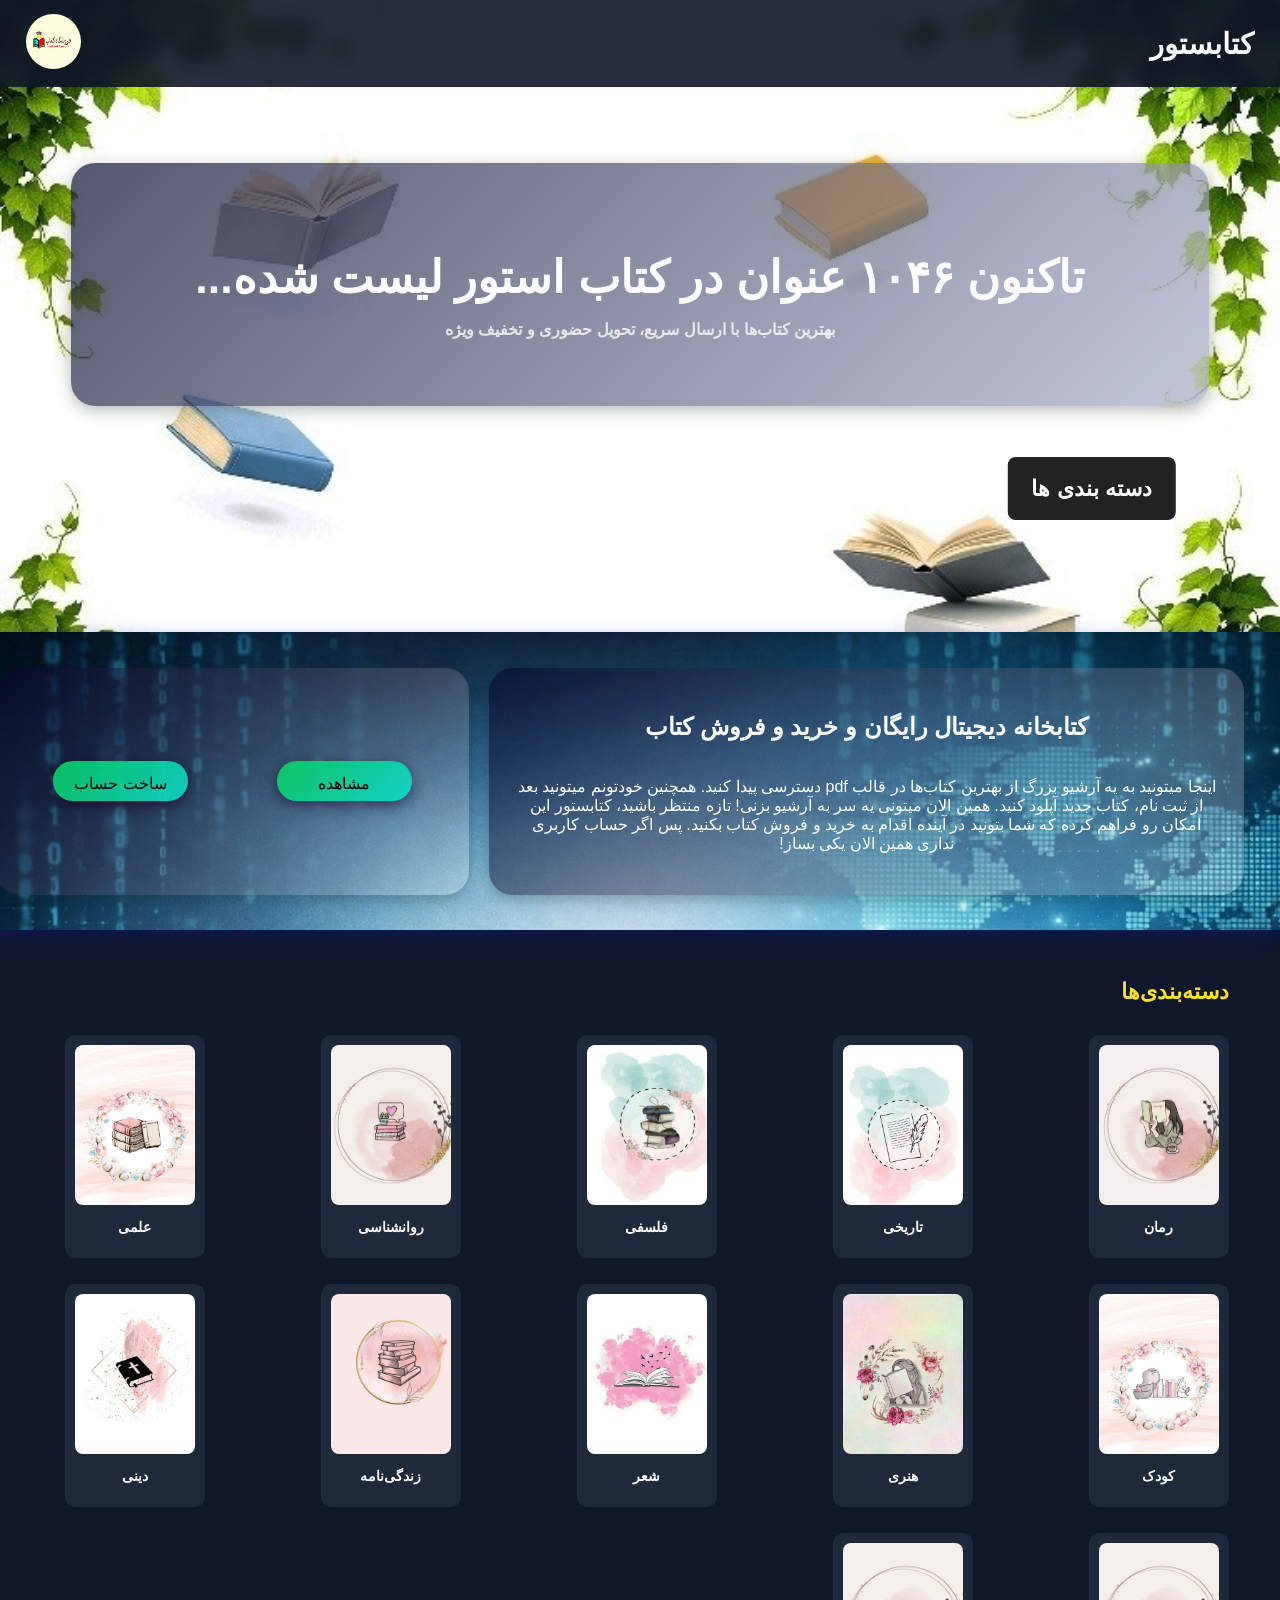
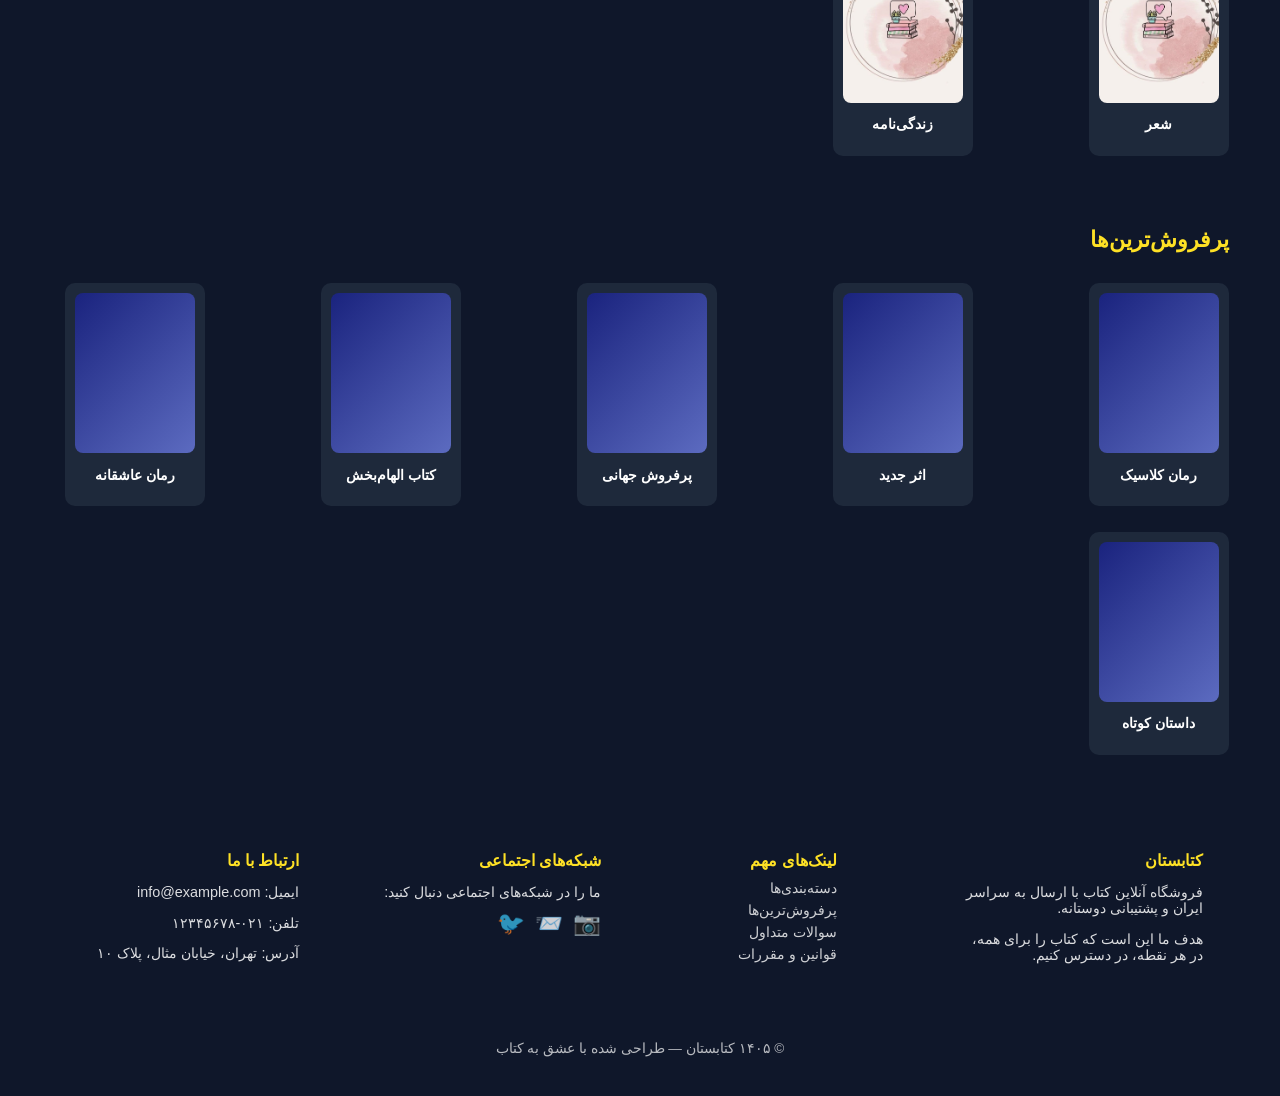
==== index.html @ a39d12f9 "bookshelf cover" ====
<!DOCTYPE html>
<html lang="fa" dir="rtl">
<head>
  <meta charset="UTF-8" />
  <meta name="viewport" content="width=device-width, initial-scale=1" />
  <title>فروشگاه کتاب</title>
  <link rel="shortcut icon" href="./media/favico.png" type="image/x-icon">
  <link rel="stylesheet" href="./content/index.css">
  
</head>
<body>
  <header>
  <div class="header-right">
    <span class="site-title">کتابستور</span>
  </div>

  <div class="header-left">
    <div class="logo-dropdown" id="logoDropdown">
      <img src="./media/iicon2.png" class="logo-img" alt="لوگو">

      <div class="dropdown-menu" id="dropdownMenu">
        <div class="menu-top">
          <a href="#">خانه</a>
          <a href="#">دسته‌بندی‌ها</a>
          <a href="#">پرفروش‌ها</a>
          <a href="#">تماس با ما</a>
          <a href="#">حساب کاربری</a>
        </div>

        <button class="theme-toggle" id="toggle">
          <span id="mode-icon">🌙</span>
          تغییر حالت
        </button>
      </div>
    </div>
  </div>
</header>
    
  <section class="hero">
    <div class="hero-text">
      <h1>تاکنون ۱۰۴۶ عنوان در کتاب استور لیست شده...</h1>
      <b><p>بهترین کتاب‌ها با ارسال سریع، تحویل حضوری و تخفیف ویژه</p></b>
    </div>
    <div class="scrl-butt">
      <button class="scroll-down" id="scrollBtn"><b>دسته بندی ها</b></button>
    </div>
  </section>


  <div class="transection">
    <div class="box">
      <h2>کتابخانه دیجیتال رایگان و خرید و فروش کتاب</h2>
      <p>اینجا میتونید به یه آرشیو بزرگ از بهترین کتاب‌ها در قالب pdf دسترسی پیدا کنید. 
        همچنین خودتونم میتونید بعد از ثبت نام، کتاب جدید آپلود کنید.
        همین الان میتونی یه سر به آرشیو بزنی!
        تازه منتظر باشید، کتابستور این امکان رو فراهم کرده که  شما بتونید در آینده اقدام به خرید و فروش کتاب بکنید.
      پس اگر حساب کاربری نداری همین الان یکی بساز!
      </p>
      </div>
      <div class="butt">
        <button>مشاهده</button>
        <button>ساخت حساب</button>
      </div>
  </div>

  <!-- دسته‌بندی‌ها -->
  <br id="targetSection">
  <h2 class="section-title">دسته‌بندی‌ها</h2>
  <div class="swiper">
    <div class="swiper-wrapper">
      <div class="swiper-slide"><div class="book-cover" id="j1"></div><p class="book-title">رمان</p></div>
      <div class="swiper-slide"><div class="book-cover" id="j2"></div><p class="book-title">تاریخی</p></div>
      <div class="swiper-slide"><div class="book-cover" id="j3"></div><p class="book-title">فلسفی</p></div>
      <div class="swiper-slide"><div class="book-cover" id="j4"></div><p class="book-title">روانشناسی</p></div>
      <div class="swiper-slide"><div class="book-cover" id="j5"></div><p class="book-title">علمی</p></div>
      <div class="swiper-slide"><div class="book-cover" id="j6"></div><p class="book-title">کودک</p></div>
      <div class="swiper-slide"><div class="book-cover" id="j7"></div><p class="book-title">هنری</p></div>
      <div class="swiper-slide"><div class="book-cover" id="j8"></div><p class="book-title">شعر</p></div>
      <div class="swiper-slide"><div class="book-cover" id="j9"></div><p class="book-title">زندگی‌نامه</p></div>
      <div class="swiper-slide"><div class="book-cover" id="j10"></div><p class="book-title">دینی</p></div>
      <div class="swiper-slide"><div class="book-cover" id="j11"></div><p class="book-title">شعر</p></div>
      <div class="swiper-slide"><div class="book-cover" id="j12"></div><p class="book-title">زندگی‌نامه</p></div>
    </div>
  </div>

  <!-- پرفروش‌ترین‌ها -->
  <h2 class="section-title">پرفروش‌ترین‌ها</h2>
  <div class="swiper">
    <div class="swiper-wrapper">
      <div class="swiper-slide"><div class="book-cover"></div><p class="book-title">رمان کلاسیک</p></div>
      <div class="swiper-slide"><div class="book-cover"></div><p class="book-title">اثر جدید</p></div>
      <div class="swiper-slide"><div class="book-cover"></div><p class="book-title">پرفروش جهانی</p></div>
      <div class="swiper-slide"><div class="book-cover"></div><p class="book-title">کتاب الهام‌بخش</p></div>
      <div class="swiper-slide"><div class="book-cover"></div><p class="book-title">رمان عاشقانه</p></div>
      <div class="swiper-slide"><div class="book-cover"></div><p class="book-title">داستان کوتاه</p></div>
    </div>
  </div>

  <!-- Footer -->
  <footer>
    <div class="footer-section">
      <h3>کتابستان</h3>
      <p>فروشگاه آنلاین کتاب با ارسال به سراسر ایران و پشتیبانی دوستانه.</p>
      <p>هدف ما این است که کتاب را برای همه، در هر نقطه، در دسترس کنیم.</p>
    </div>

    <div class="footer-section">
      <h3>لینک‌های مهم</h3>
      <a href="#categories">دسته‌بندی‌ها</a>
      <a href="#best">پرفروش‌ترین‌ها</a>
      <a href="#">سوالات متداول</a>
      <a href="#">قوانین و مقررات</a>
    </div>

    <div class="footer-section">
      <h3>شبکه‌های اجتماعی</h3>
      <p>ما را در شبکه‌های اجتماعی دنبال کنید:</p>
      <div class="social-icons">
        <a href="#" title="اینستاگرام">📷</a>
        <a href="#" title="تلگرام">📨</a>
        <a href="#" title="توییتر">🐦</a>
      </div>
    </div>

    <div class="footer-section">
      <h3>ارتباط با ما</h3>
      <p>ایمیل: info@example.com</p>
      <p>تلفن: ۰۲۱-۱۲۳۴۵۶۷۸</p>
      <p>آدرس: تهران، خیابان مثال، پلاک ۱۰</p>
    </div>

    <div class="footer-bottom">
      © ۱۴۰۵ کتابستان — طراحی شده با عشق به کتاب
    </div>
  </footer>

  <script>
    // Dark mode toggle
    const toggle = document.getElementById("toggle");
    const icon = document.getElementById("mode-icon");
    toggle.addEventListener("click", () => {
      document.body.classList.toggle("light");
      if (document.body.classList.contains("light")) {
        icon.textContent = "☀️";
      } else {
        icon.textContent = "🌙";
      }
    });

    const logoDropdown = document.getElementById("logoDropdown");
    const dropdownMenu = document.getElementById("dropdownMenu");
    
    logoDropdown.addEventListener("click" || "hover", (e) => {
      e.stopPropagation();
      const isOpen = dropdownMenu.style.display === "flex";
      dropdownMenu.style.display = isOpen ? "none" : "flex";
    });
    
    document.addEventListener("click", () => {
      dropdownMenu.style.display = "none";
    });

    document.getElementById("scrollBtn").addEventListener("click", () => {
      document.getElementById("targetSection").scrollIntoView({
        behavior: "smooth"
      });
    });
  </script>
</body>
</html>
---- content/index.css ----
/*  * { margin: 0; padding: 0; box-sizing: border-box; }  */

   :root {
      --bg: #0f172a;
      --text: rgb(255, 255, 255);
      --accent: #fee125;
      --card: #1e293b;
    }
    html, body {
      width: 100%;
      overflow-x: hidden;
    }
    
    body {
      font-family: sans-serif;
      background: var(--bg);
      color: var(--text);
      margin: 0;
      transition: background 0.3s, color 0.3s;
    }

  /* Header */
    header {
  position: fixed;
  top: 0; right: 0; left: 0;
  display: grid;
  grid-template-columns: 1fr 1fr;
  padding: 14px 2vw;
  background: rgba(15, 23, 42, 0.9);
  backdrop-filter: blur(8px);
  z-index: 1000;
}

/* کتابستان سمت راست */
.header-right {
  justify-self: start;
  display: flex;
  align-items: center;
}

.site-title {
  font-size: 1.8rem;
  font-weight: 900;
  color: var(--text);
}

/* لوگو سمت چپ */
.header-left {
  justify-self: end;
  display: flex;
  align-items: center;
}

/* لوگو */
.logo-img {
  width: 55px;
  height: 55px;
  border-radius: 50%;
  cursor: pointer;
  transition: transform .2s;
}

.logo-img:hover {
  transform: scale(1.05);
}

/* منوی کشویی */
.logo-dropdown {
  position: relative;
}

.dropdown-menu {
  position: absolute;
  left: 0;
  top: 70px;
  width: 200px;
  background: var(--card);
  border-radius: 10px;
  padding: 12px;
  display: none;
  flex-direction: column;
  gap: 10px;
  box-shadow: 0 4px 16px rgba(0,0,0,0.3);
}

.logo-dropdown:hover .dropdown-menu {
  display: flex;
}


/* لینک‌های داخل منو */
.menu-top a {
  color: var(--text);
  text-decoration: none;
  font-size: 0.9rem;
  padding: 6px 0;
  display: block;
  border-bottom: 1px solid rgba(255,255,255,0.1);
}

.menu-top a:hover {
  color: var(--accent);
}

/* دکمه دارک مود داخل منو */
.dark-toggle {
  margin-top: 10px;
  background: var(--accent);
  color: #000;
  border: none;
  border-radius: 999px;
  padding: 6px 14px;
  cursor: pointer;
  font-size: 0.85rem;
  display: flex;
  align-items: center;
  gap: 6px;
}

/* دارک مود */
body.light {
  --bg: #f5f5f5;
  --text: #222;
  --card: #fff;
}

body.light header {
  background: rgba(255,255,255,0.9);
}

    /* Hero */
    .hero {
      height: 40vw;
      text-align:right;
      align-content: center;
      padding: 60px 20px;
      /* background: linear-gradient(to bottom, #1e293b, #0f172a); */
      background-image: url("../media/landlight3.jpg");
      background-size: cover;
      box-shadow: 0 4px 16px rgba(8, 24, 203, 0.3);
    }

    .hero-text {
      background: linear-gradient(135deg, #05082cac, #acb1ceb5);
      margin: 4vw;
      border-radius: 24px;
      padding: 4vw;
      box-shadow: 0 4px 16px rgba(18, 29, 28, 0.3);
      justify-self: center;
    }

    .hero h1 {
      font-size: clamp(1.8rem, 5vw, 2.8rem);
      margin-bottom: 10px;
      text-align: center;
    }

    .hero p {
      opacity: 0.8;
      font-size: 1rem;
      text-align: center;
    }

    .scrl-butt {
      display: flex;
      flex-direction: row;
      justify-self: center;
      margin-left: 8vw;
    }
    
    .scroll-down {
      transform: translateX(-50%);
      padding: 18px 24px;
      background: #222;
      color: #fff;
      border: none;
      border-radius: 8px;
      cursor: pointer;
      font-size: 1.4rem;
      transition: 0.3s;
    }
    
    .scroll-down:hover {
      background: #444;
    }

    .transection {
      display: flex;
      flex-direction: row;
      width: 100%;
      justify-items: center;
      background-image: url("../media/icon.jpg");
      background-size: cover;
      background-repeat: no-repeat;
      padding: 2vw;
      box-shadow: 0 4px 16px rgba(8, 24, 203, 0.3);
    }


    .box {
      display: flex;
      flex-direction: column;
      width: 55%;
      margin: 10px;
      background: linear-gradient(135deg, #05082ca5, #ffffff42);
      box-shadow: 0 4px 16px rgba(18, 29, 28, 0.3);
      border-radius: 24px;
      padding: 2vw;
      text-align: center;
    }

    .butt {
      display: grid;
      grid-template-columns: 1fr 1fr;
      justify-items: center;
      width: 35%;
      margin: 10px;
      background: linear-gradient(135deg, #05082ca5, #ffffff42);
      box-shadow: 0 4px 16px rgba(18, 29, 28, 0.3);
      border-radius: 24px;
      padding: 1vw;
    }

    .butt button {
      align-self: center;
      background: linear-gradient(135deg, #0acf5fe7, #0addcfdf);
      padding: 1vw;
      width: 60%;
      height: 20%;
      border-radius: 28px;
      border: none;
      box-shadow: 0 4px 16px rgba(11, 1, 36, 0.593);
      text-align: center;
      font-size: medium;
    }

    /* Section titles */
    .section-title {
      font-size: 1.4rem;
      margin: 30px 4vw 10px;
      color: var(--accent);
    }

    /* Swiper sliders */
    .swiper {
      width: 100%;
      padding: 20px 4vw 40px;
    }

    .swiper-wrapper {
      display: grid;
      grid-template-columns: repeat(auto-fill, minmax(240px, 1fr));
      grid-template-rows: 1fr auto;
      row-gap: 2vw;
    }

    .swiper-slide {
      width: 120px !important;
      background: var(--card);
      border-radius: 10px;
      text-align: center;
      padding: 10px;
      transition: transform 0.2s;
    }

    .swiper-slide:hover {
      transform: translateY(-3px);
    }

    .book-cover {
      width: 100%;
      aspect-ratio: 3/4;
      background: linear-gradient(135deg, #1a237e, #5c6bc0);
      border-radius: 8px;
      margin-bottom: 6px;
    }

    #j1{
      background-image: url("../media/bookshelf/7.jpg");
      background-size: cover;
    }
    #j2{
      background-image: url("../media/bookshelf/18.jpg");
      background-size: cover;
    }
    #j3{
      background-image: url("../media/bookshelf/199.jpg");
      background-size: cover;
    }
    #j4{
      background-image: url("../media//bookshelf/1.jpg");
      background-size: cover;
    }
    #j5{
      background-image: url("../media/bookshelf/9.jpg");
      background-size: cover;
    }
    #j6{
      background-image: url("../media/bookshelf/15.jpg");
      background-size: cover;
    }
    #j7{
      background-image: url("../media/bookshelf/10.jpg");
      background-size: cover;
    }
    #j8{
      background-image: url("../media/bookshelf/5.jpg");
      background-size: cover;
    }
    #j9{
      background-image: url("../media/bookshelf/14.jpg");
      background-size: cover;
    }
    #j10{
      background-image: url("../media/bookshelf/6.jpg");
      background-size: cover;
    }
    #j11{
      background-image: url("../media/bookshelf/1.jpg");
      background-size: cover;
    }
    #j12{
      background-image: url("../media/bookshelf/1.jpg");
      background-size: cover;
    }

    .book-title {
      font-size: 0.85rem;
      font-weight: 600;
    }

    /* Footer (Grid) */
    footer {
      background: #0f172a;
      color: var(--text);
      padding: 40px 6vw;
      display: grid;
      grid-template-columns: repeat(auto-fit, minmax(220px, 1fr));
      justify-items: center;
      gap: clamp(32px, 4vw, 102px);
    }

    .footer-section h3 {
      color: var(--accent);
      margin-bottom: 10px;
      font-size: 1rem;
    }

    .footer-section p {
      font-size: 0.9rem;
      opacity: 0.85;
      margin-bottom: 6px;
    }

    .footer-section a {
      display: block;
      color: var(--text);
      text-decoration: none;
      font-size: 0.9rem;
      margin-bottom: 6px;
      opacity: 0.8;
    }

    .footer-section a:hover {
      opacity: 1;
      color: var(--accent);
    }

    .social-icons {
      display: flex;
      gap: 10px;
      margin-top: 10px;
    }

    .social-icons a {
      font-size: 1.4rem;
      color: var(--accent);
      text-decoration: none;
    }

    .footer-bottom {
      grid-column: 1 / -1;
      text-align: center;
      margin-top: 20px;
      font-size: 0.85rem;
      opacity: 0.7;
    }

    /* Light Mode */
    body.light {
      --bg: #f5f5f5;
      --text: #222;
      --card: #fff;
    }

    body.light header {
      background: #fff;
    }

    body.light footer {
      background: #fff;
      color: #222;
    }
    body.light .footer-section a {
      color: #222;
    }

    @media (prefers-color-scheme: light){
      .hero{
        background-image: url(../media/landlight.jpg);
      }
    }

    @media (max-width: 768px) {
      header {
        grid-template-columns: 1fr 1fr;
        padding: 10px 4vw;
      }

      .dropdown-menu{
        position: fixed;
        
      }
      
      .site-title {
        font-size: 1.2rem;
      }
      
      .logo-img {
        width: 45px;
        height: 45px;
      }
      
      .dropdown-menu {
        width: 180px;
        right: 0;
        justify-self: left;
      }
      
      .hero {
        padding: 60px 24px;
        height: 70vw;
      }

      .scrl-butt {
        margin-left: 30%;
      }


      .section-title{
        text-align: center;
      }

      .transection {
        display: grid;
        grid-template-rows: 6fr 2fr;
        justify-items: right;
        height: 120vw;
      }

      .box {
        width: 55%;
      }

      .box h2{
        font-size: 1.4rem;
      }

      .box p{
        font-size: 0.8rem;
      }

      .butt {
        width: 55%;
      }
      .butt button {
        width: 80%;
        height: 40%;
      }

      .swiper{
        padding: 0;
        width: 96%;
        justify-self: center;
      }
      


      .swiper-wrapper {
        grid-template-columns: 1fr 1fr;
        justify-self: center;
        gap: clamp(40px, 4vw, 120px)
      }

      .swiper-slide {
        width: 140px !important;
      }
    }
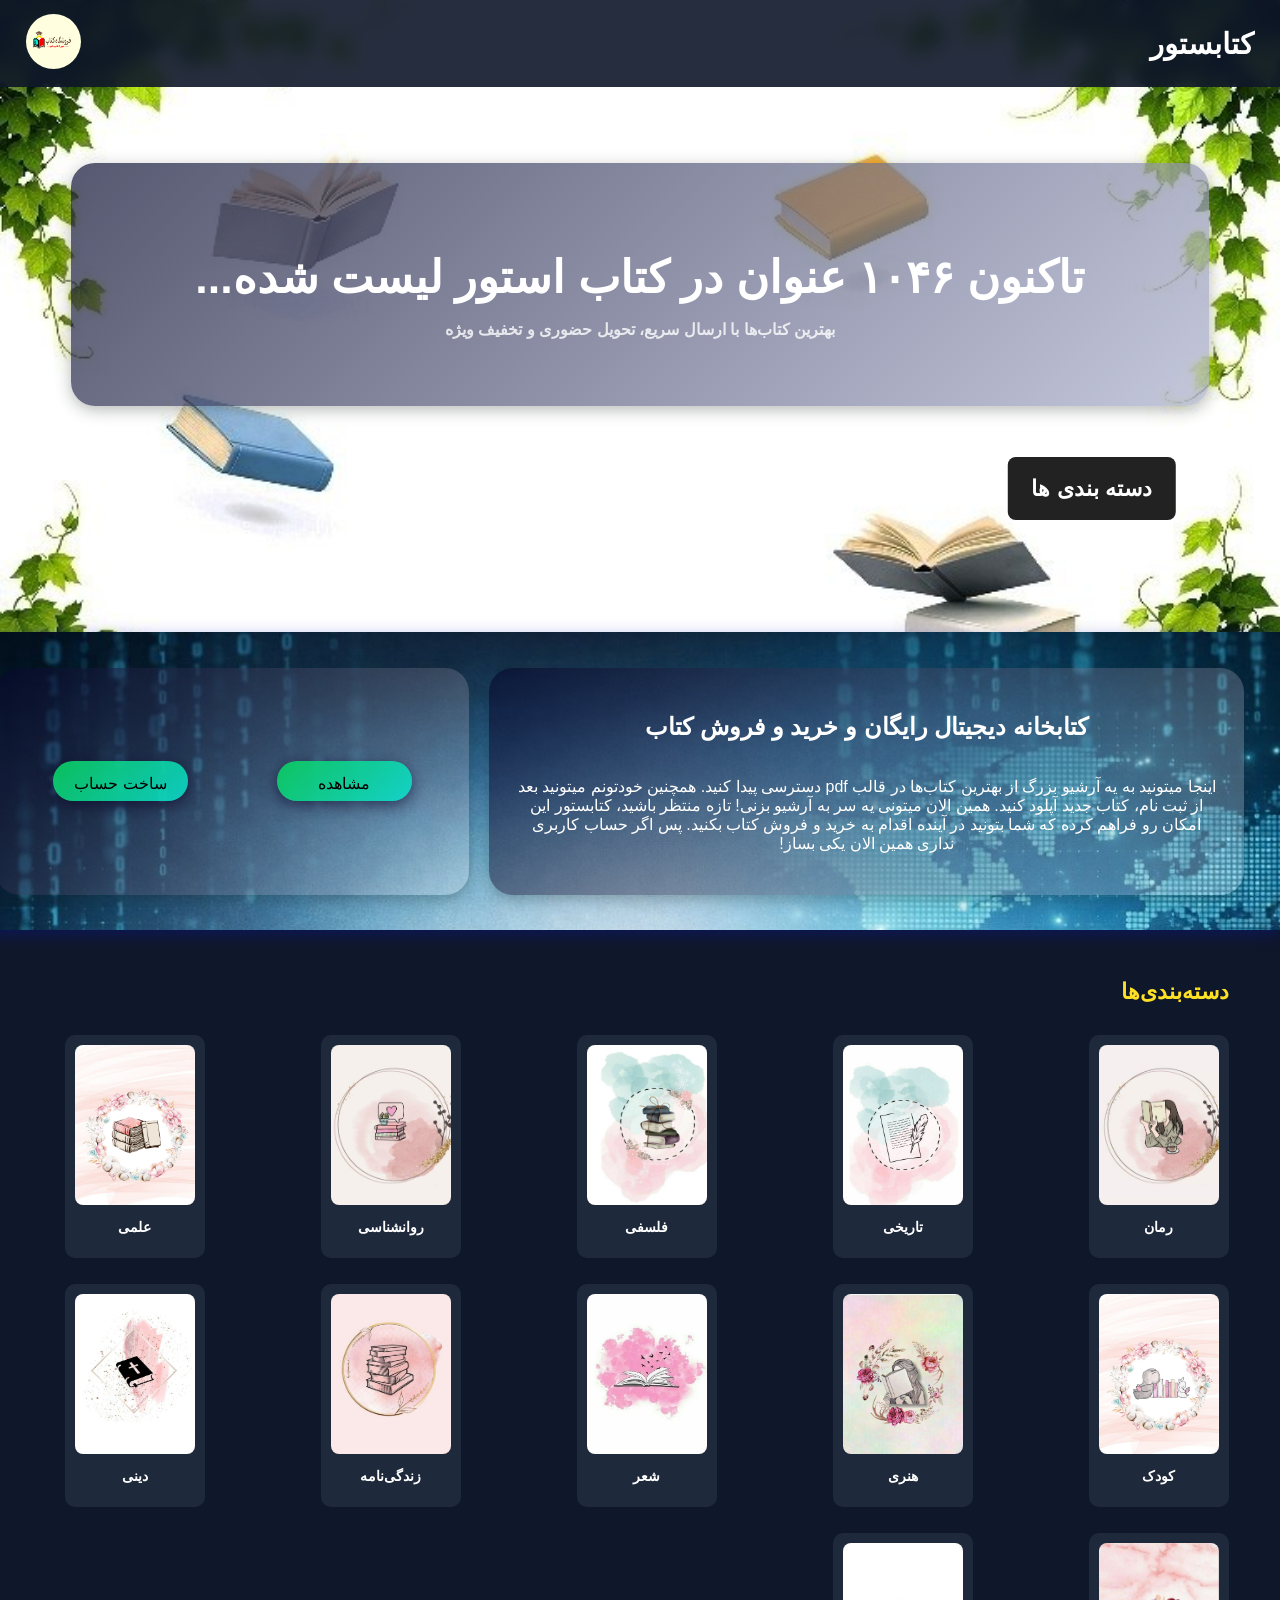
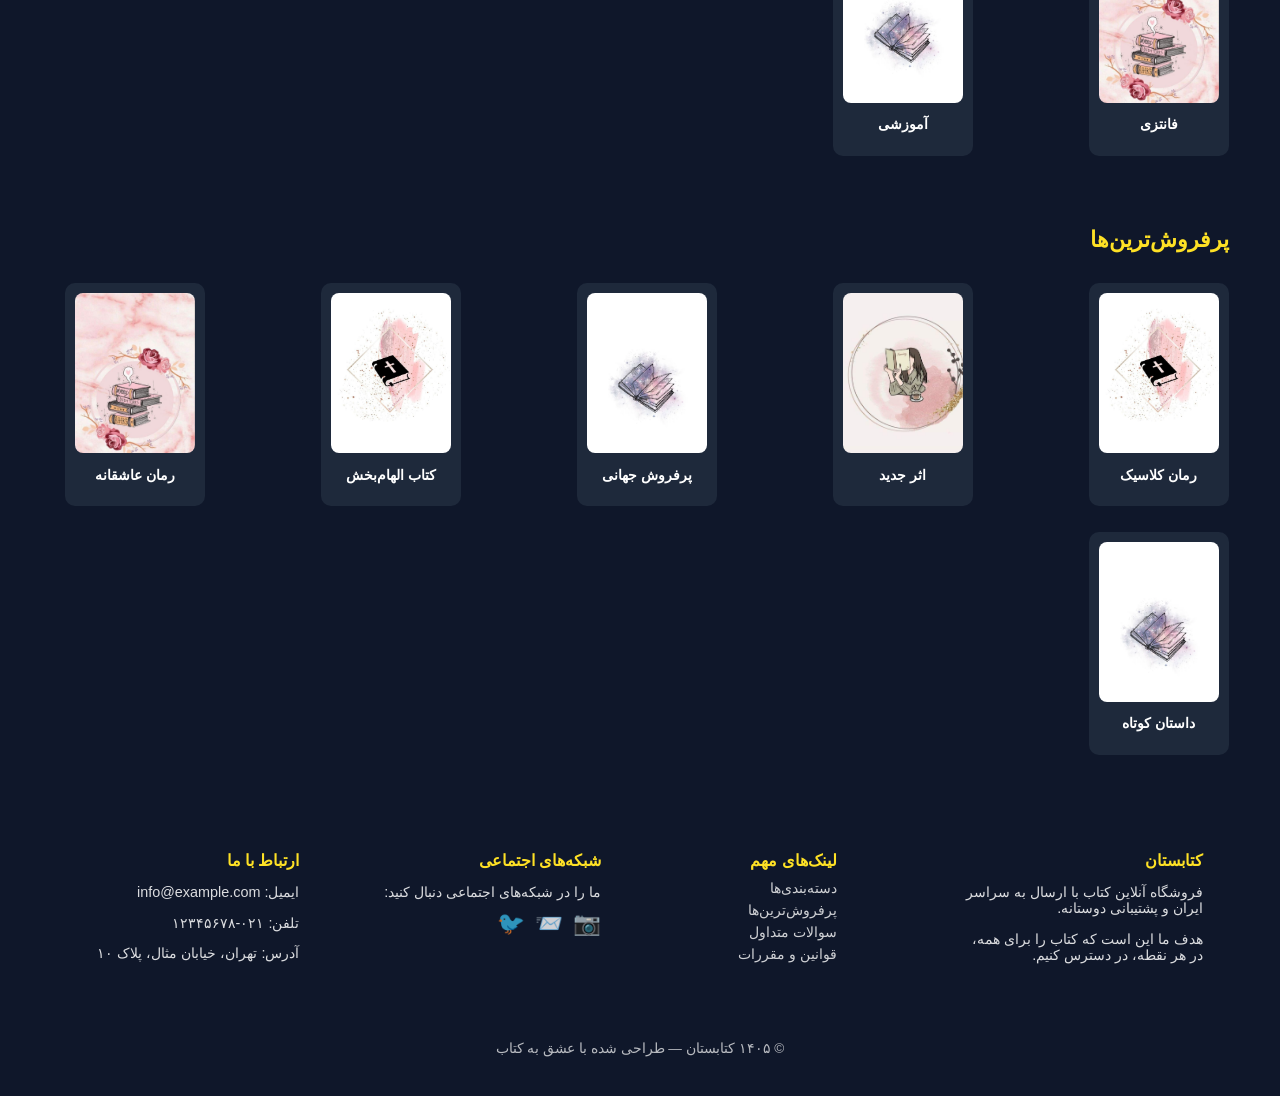
==== commit d4f85aa2: "update1" ====
--- a/index.html
+++ b/index.html
@@ -78,8 +78,8 @@
       <div class="swiper-slide"><div class="book-cover" id="j8"></div><p class="book-title">شعر</p></div>
       <div class="swiper-slide"><div class="book-cover" id="j9"></div><p class="book-title">زندگی‌نامه</p></div>
       <div class="swiper-slide"><div class="book-cover" id="j10"></div><p class="book-title">دینی</p></div>
-      <div class="swiper-slide"><div class="book-cover" id="j11"></div><p class="book-title">شعر</p></div>
-      <div class="swiper-slide"><div class="book-cover" id="j12"></div><p class="book-title">زندگی‌نامه</p></div>
+      <div class="swiper-slide"><div class="book-cover" id="j11"></div><p class="book-title">فانتزی</p></div>
+      <div class="swiper-slide"><div class="book-cover" id="j12"></div><p class="book-title">آموزشی</p></div>
     </div>
   </div>
 
@@ -87,12 +87,12 @@
   <h2 class="section-title">پرفروش‌ترین‌ها</h2>
   <div class="swiper">
     <div class="swiper-wrapper">
-      <div class="swiper-slide"><div class="book-cover"></div><p class="book-title">رمان کلاسیک</p></div>
-      <div class="swiper-slide"><div class="book-cover"></div><p class="book-title">اثر جدید</p></div>
-      <div class="swiper-slide"><div class="book-cover"></div><p class="book-title">پرفروش جهانی</p></div>
-      <div class="swiper-slide"><div class="book-cover"></div><p class="book-title">کتاب الهام‌بخش</p></div>
-      <div class="swiper-slide"><div class="book-cover"></div><p class="book-title">رمان عاشقانه</p></div>
-      <div class="swiper-slide"><div class="book-cover"></div><p class="book-title">داستان کوتاه</p></div>
+      <div class="swiper-slide"><div class="book-cover" id="j13"></div><p class="book-title">رمان کلاسیک</p></div>
+      <div class="swiper-slide"><div class="book-cover" id="j1"></div><p class="book-title">اثر جدید</p></div>
+      <div class="swiper-slide"><div class="book-cover" id="j15"></div><p class="book-title">پرفروش جهانی</p></div>
+      <div class="swiper-slide"><div class="book-cover" id="j16"></div><p class="book-title">کتاب الهام‌بخش</p></div>
+      <div class="swiper-slide"><div class="book-cover" id="j17"></div><p class="book-title">رمان عاشقانه</p></div>
+      <div class="swiper-slide"><div class="book-cover" id="j18"></div><p class="book-title">داستان کوتاه</p></div>
     </div>
   </div>
 
--- a/content/index.css
+++ b/content/index.css
@@ -316,13 +316,38 @@
       background-size: cover;
     }
     #j11{
-      background-image: url("../media/bookshelf/1.jpg");
+      background-image: url("../media/bookshelf/20.jpg");
       background-size: cover;
     }
     #j12{
-      background-image: url("../media/bookshelf/1.jpg");
-      background-size: cover;
-    }
+      background-image: url("../media/bookshelf/16.webp");
+      background-size: cover;
+    }
+    #j13{
+      background-image: url("../media/bookshelf/6.jpg");
+      background-size: cover;
+    }
+    #j14{
+      background-image: url("../media/bookshelf/20.jpg");
+      background-size: cover;
+    }
+    #j15{
+      background-image: url("../media/bookshelf/16.webp");
+      background-size: cover;
+    }
+    #j16{
+      background-image: url("../media/bookshelf/6.jpg");
+      background-size: cover;
+    }
+    #j17{
+      background-image: url("../media/bookshelf/20.jpg");
+      background-size: cover;
+    }
+    #j18{
+      background-image: url("../media/bookshelf/16.webp");
+      background-size: cover;
+    }
+
 
     .book-title {
       font-size: 0.85rem;
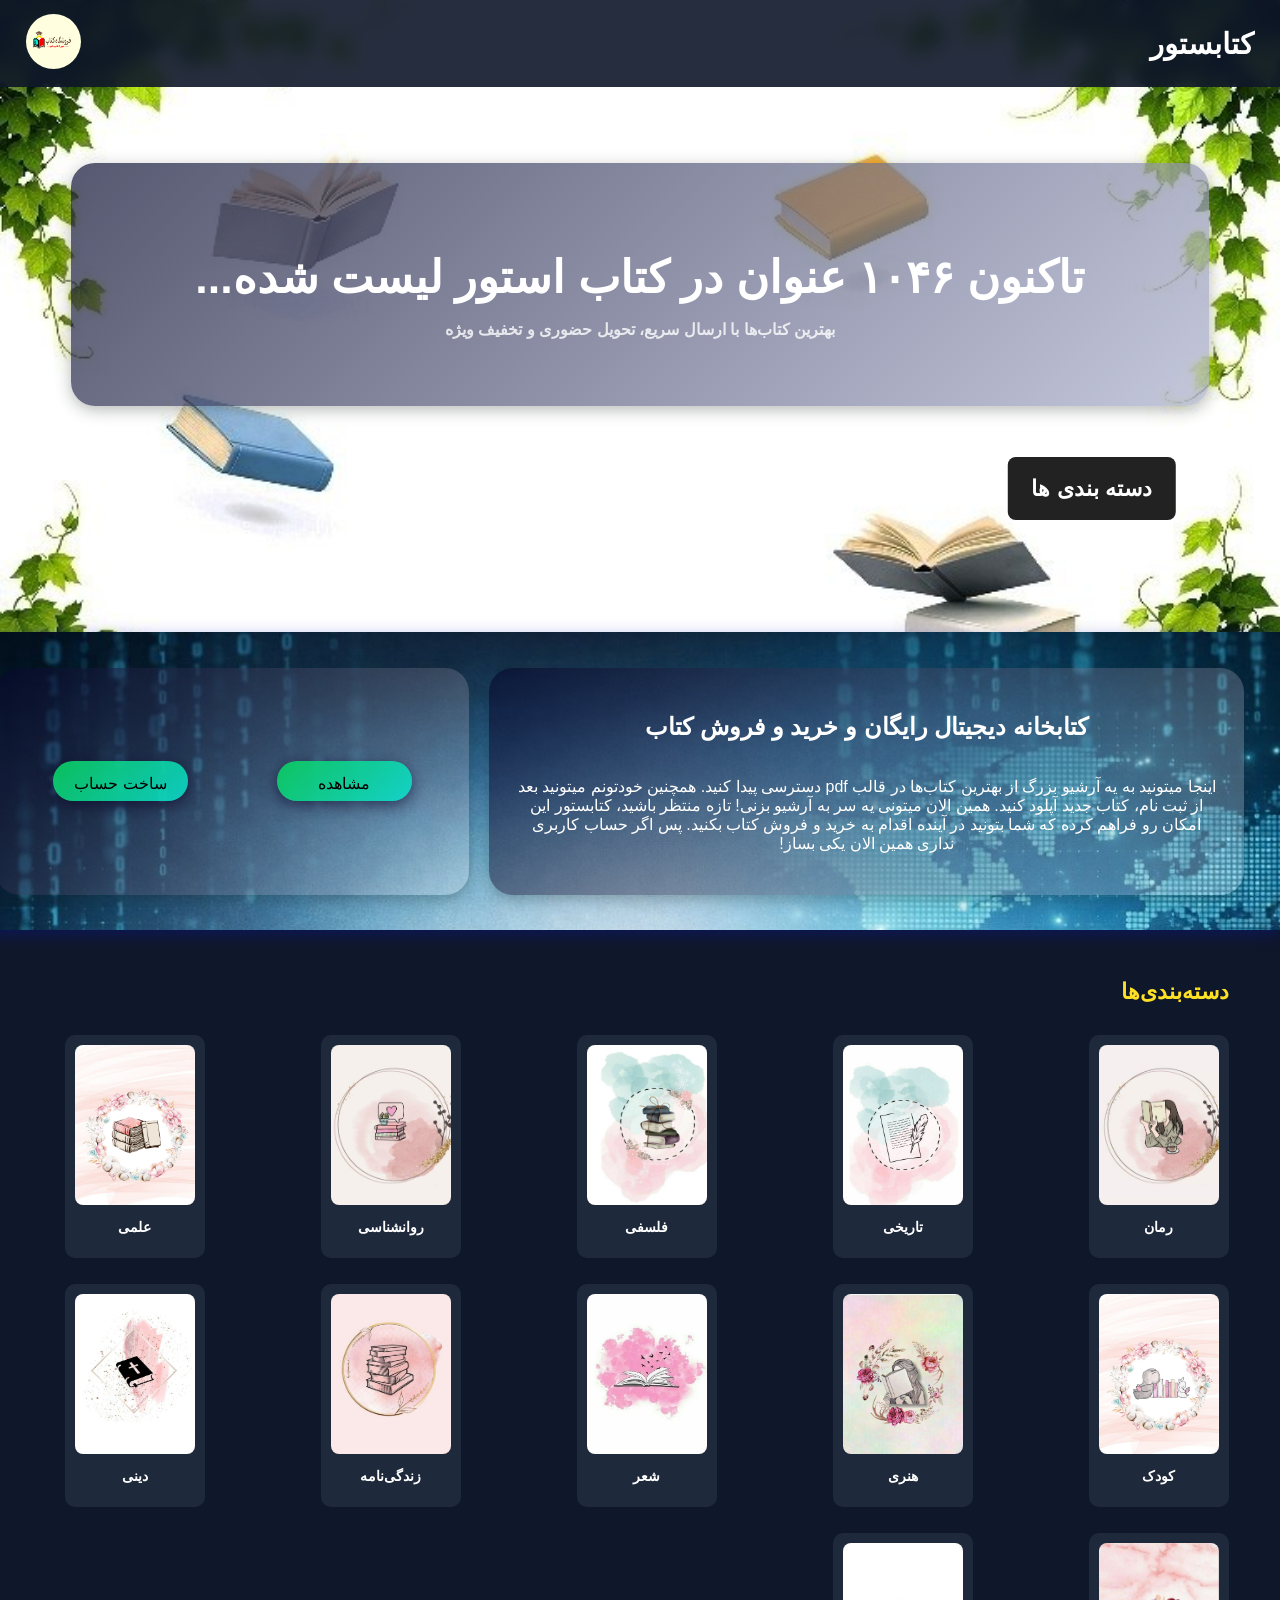
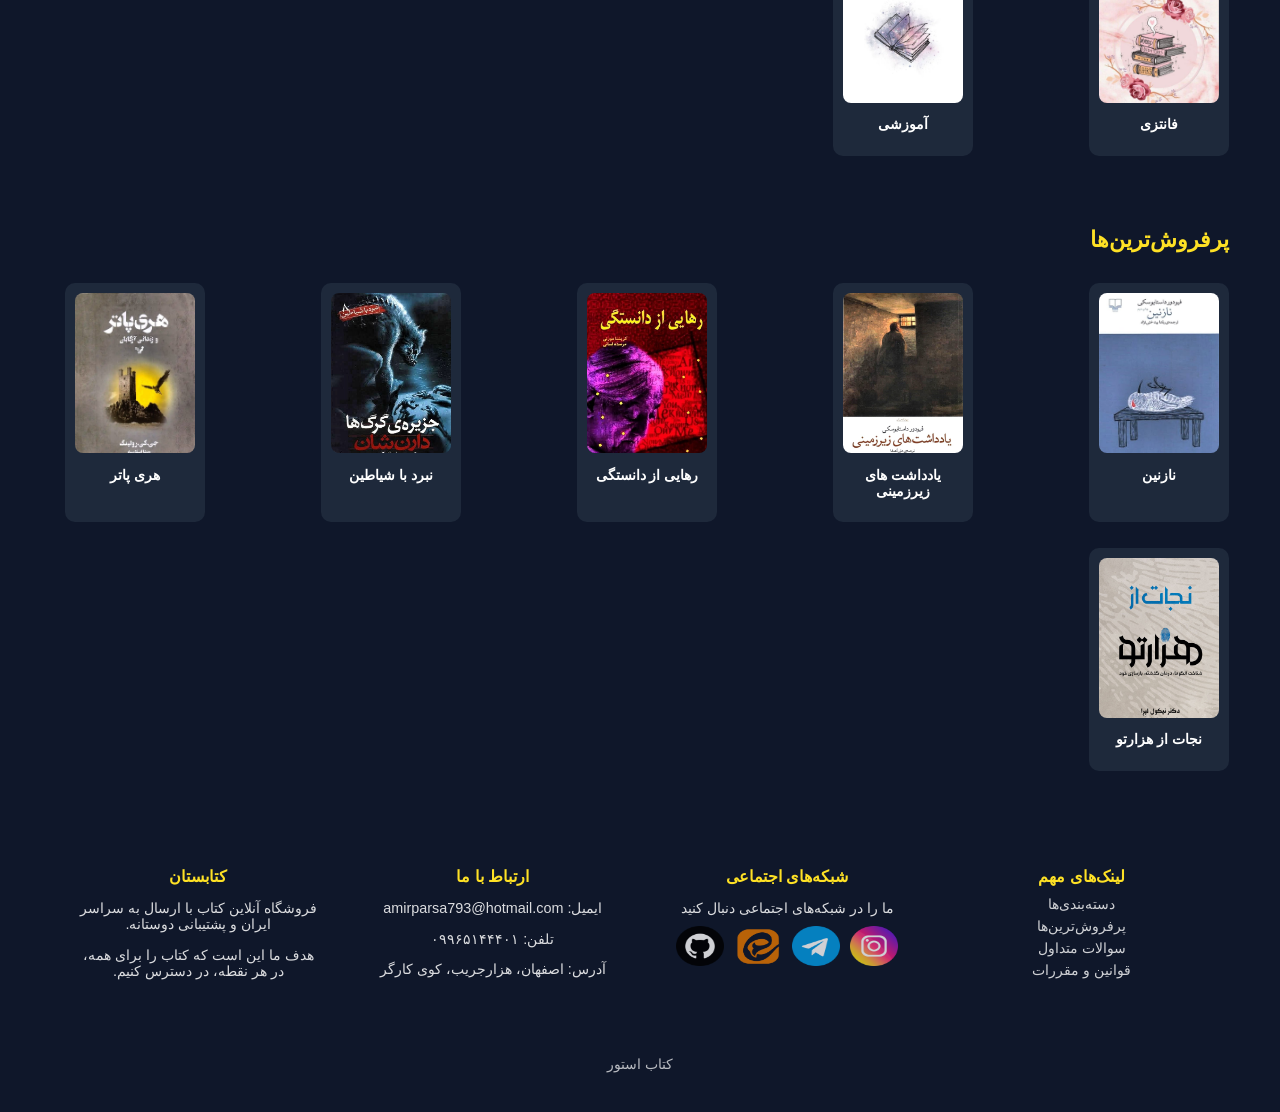
==== commit 5759fd46: "update2" ====
--- a/index.html
+++ b/index.html
@@ -1,170 +1,141 @@
 <!DOCTYPE html>
 <html lang="fa" dir="rtl">
-<head>
-  <meta charset="UTF-8" />
-  <meta name="viewport" content="width=device-width, initial-scale=1" />
-  <title>فروشگاه کتاب</title>
-  <link rel="shortcut icon" href="./media/favico.png" type="image/x-icon">
-  <link rel="stylesheet" href="./content/index.css">
-  
-</head>
-<body>
-  <header>
-  <div class="header-right">
-    <span class="site-title">کتابستور</span>
-  </div>
-
-  <div class="header-left">
-    <div class="logo-dropdown" id="logoDropdown">
-      <img src="./media/iicon2.png" class="logo-img" alt="لوگو">
-
-      <div class="dropdown-menu" id="dropdownMenu">
-        <div class="menu-top">
-          <a href="#">خانه</a>
-          <a href="#">دسته‌بندی‌ها</a>
-          <a href="#">پرفروش‌ها</a>
-          <a href="#">تماس با ما</a>
-          <a href="#">حساب کاربری</a>
+  <head>
+    <meta charset="UTF-8" />
+    <meta name="viewport" content="width=device-width, initial-scale=1" />
+    <title>فروشگاه کتاب</title>
+    <link rel="shortcut icon" href="./media/icon/favico.png" type="image/x-icon">
+    <link rel="stylesheet" href="./content/index.css">
+    
+  </head>
+  <body>
+    <header>
+      <div class="header-right">
+        <span class="site-title">کتابستور</span>
+      </div>
+      
+      <div class="header-left">
+        <div class="logo-dropdown" id="logoDropdown">
+          <img src="./media/icon/iicon2.png" class="logo-img" alt="لوگو">
+          
+          <div class="dropdown-menu" id="dropdownMenu">
+            <div class="menu-top">
+              <a href="#">خانه</a>
+              <a href="#">دسته‌بندی‌ها</a>
+              <a href="#">پرفروش‌ها</a>
+              <a href="#">تماس با ما</a>
+              <a href="#">حساب کاربری</a>
+            </div>
+            
+            <button class="theme-toggle" id="toggle">
+              <span id="mode-icon">🌙</span>
+              تغییر حالت
+            </button>
+          </div>
         </div>
-
-        <button class="theme-toggle" id="toggle">
-          <span id="mode-icon">🌙</span>
-          تغییر حالت
-        </button>
       </div>
-    </div>
-  </div>
-</header>
+    </header>
     
-  <section class="hero">
-    <div class="hero-text">
-      <h1>تاکنون ۱۰۴۶ عنوان در کتاب استور لیست شده...</h1>
-      <b><p>بهترین کتاب‌ها با ارسال سریع، تحویل حضوری و تخفیف ویژه</p></b>
-    </div>
-    <div class="scrl-butt">
-      <button class="scroll-down" id="scrollBtn"><b>دسته بندی ها</b></button>
-    </div>
-  </section>
-
-
-  <div class="transection">
-    <div class="box">
-      <h2>کتابخانه دیجیتال رایگان و خرید و فروش کتاب</h2>
-      <p>اینجا میتونید به یه آرشیو بزرگ از بهترین کتاب‌ها در قالب pdf دسترسی پیدا کنید. 
-        همچنین خودتونم میتونید بعد از ثبت نام، کتاب جدید آپلود کنید.
-        همین الان میتونی یه سر به آرشیو بزنی!
-        تازه منتظر باشید، کتابستور این امکان رو فراهم کرده که  شما بتونید در آینده اقدام به خرید و فروش کتاب بکنید.
-      پس اگر حساب کاربری نداری همین الان یکی بساز!
-      </p>
+    <section class="hero">
+      <div class="hero-text">
+        <h1>تاکنون ۱۰۴۶ عنوان در کتاب استور لیست شده...</h1>
+        <b><p>بهترین کتاب‌ها با ارسال سریع، تحویل حضوری و تخفیف ویژه</p></b>
+      </div>
+      <div class="scrl-butt">
+        <button class="scroll-down" id="scrollBtn"><b>دسته بندی ها</b></button>
+      </div>
+    </section>
+    
+    
+    <div class="transection">
+      <div class="box">
+        <h2>کتابخانه دیجیتال رایگان و خرید و فروش کتاب</h2>
+        <p>اینجا میتونید به یه آرشیو بزرگ از بهترین کتاب‌ها در قالب pdf دسترسی پیدا کنید. 
+          همچنین خودتونم میتونید بعد از ثبت نام، کتاب جدید آپلود کنید.
+          همین الان میتونی یه سر به آرشیو بزنی!
+          تازه منتظر باشید، کتابستور این امکان رو فراهم کرده که  شما بتونید در آینده اقدام به خرید و فروش کتاب بکنید.
+          پس اگر حساب کاربری نداری همین الان یکی بساز!
+        </p>
       </div>
       <div class="butt">
         <button>مشاهده</button>
         <button>ساخت حساب</button>
       </div>
-  </div>
+    </div>
+    
 
-  <!-- دسته‌بندی‌ها -->
-  <br id="targetSection">
-  <h2 class="section-title">دسته‌بندی‌ها</h2>
-  <div class="swiper">
-    <div class="swiper-wrapper">
-      <div class="swiper-slide"><div class="book-cover" id="j1"></div><p class="book-title">رمان</p></div>
-      <div class="swiper-slide"><div class="book-cover" id="j2"></div><p class="book-title">تاریخی</p></div>
-      <div class="swiper-slide"><div class="book-cover" id="j3"></div><p class="book-title">فلسفی</p></div>
-      <div class="swiper-slide"><div class="book-cover" id="j4"></div><p class="book-title">روانشناسی</p></div>
-      <div class="swiper-slide"><div class="book-cover" id="j5"></div><p class="book-title">علمی</p></div>
-      <div class="swiper-slide"><div class="book-cover" id="j6"></div><p class="book-title">کودک</p></div>
-      <div class="swiper-slide"><div class="book-cover" id="j7"></div><p class="book-title">هنری</p></div>
-      <div class="swiper-slide"><div class="book-cover" id="j8"></div><p class="book-title">شعر</p></div>
-      <div class="swiper-slide"><div class="book-cover" id="j9"></div><p class="book-title">زندگی‌نامه</p></div>
-      <div class="swiper-slide"><div class="book-cover" id="j10"></div><p class="book-title">دینی</p></div>
-      <div class="swiper-slide"><div class="book-cover" id="j11"></div><p class="book-title">فانتزی</p></div>
-      <div class="swiper-slide"><div class="book-cover" id="j12"></div><p class="book-title">آموزشی</p></div>
-    </div>
-  </div>
-
-  <!-- پرفروش‌ترین‌ها -->
-  <h2 class="section-title">پرفروش‌ترین‌ها</h2>
-  <div class="swiper">
-    <div class="swiper-wrapper">
-      <div class="swiper-slide"><div class="book-cover" id="j13"></div><p class="book-title">رمان کلاسیک</p></div>
-      <div class="swiper-slide"><div class="book-cover" id="j1"></div><p class="book-title">اثر جدید</p></div>
-      <div class="swiper-slide"><div class="book-cover" id="j15"></div><p class="book-title">پرفروش جهانی</p></div>
-      <div class="swiper-slide"><div class="book-cover" id="j16"></div><p class="book-title">کتاب الهام‌بخش</p></div>
-      <div class="swiper-slide"><div class="book-cover" id="j17"></div><p class="book-title">رمان عاشقانه</p></div>
-      <div class="swiper-slide"><div class="book-cover" id="j18"></div><p class="book-title">داستان کوتاه</p></div>
-    </div>
-  </div>
-
-  <!-- Footer -->
-  <footer>
-    <div class="footer-section">
-      <h3>کتابستان</h3>
-      <p>فروشگاه آنلاین کتاب با ارسال به سراسر ایران و پشتیبانی دوستانه.</p>
-      <p>هدف ما این است که کتاب را برای همه، در هر نقطه، در دسترس کنیم.</p>
-    </div>
-
-    <div class="footer-section">
-      <h3>لینک‌های مهم</h3>
-      <a href="#categories">دسته‌بندی‌ها</a>
-      <a href="#best">پرفروش‌ترین‌ها</a>
-      <a href="#">سوالات متداول</a>
-      <a href="#">قوانین و مقررات</a>
-    </div>
-
-    <div class="footer-section">
-      <h3>شبکه‌های اجتماعی</h3>
-      <p>ما را در شبکه‌های اجتماعی دنبال کنید:</p>
-      <div class="social-icons">
-        <a href="#" title="اینستاگرام">📷</a>
-        <a href="#" title="تلگرام">📨</a>
-        <a href="#" title="توییتر">🐦</a>
+    <br id="targetSection">
+    <h2 class="section-title">دسته‌بندی‌ها</h2>
+    <div class="swiper">
+      <div class="swiper-wrapper">
+        <div class="swiper-slide"><div class="book-cover" id="j1"></div><p class="book-title">رمان</p></div>
+        <div class="swiper-slide"><div class="book-cover" id="j2"></div><p class="book-title">تاریخی</p></div>
+        <div class="swiper-slide"><div class="book-cover" id="j3"></div><p class="book-title">فلسفی</p></div>
+        <div class="swiper-slide"><div class="book-cover" id="j4"></div><p class="book-title">روانشناسی</p></div>
+        <div class="swiper-slide"><div class="book-cover" id="j5"></div><p class="book-title">علمی</p></div>
+        <div class="swiper-slide"><div class="book-cover" id="j6"></div><p class="book-title">کودک</p></div>
+        <div class="swiper-slide"><div class="book-cover" id="j7"></div><p class="book-title">هنری</p></div>
+        <div class="swiper-slide"><div class="book-cover" id="j8"></div><p class="book-title">شعر</p></div>
+        <div class="swiper-slide"><div class="book-cover" id="j9"></div><p class="book-title">زندگی‌نامه</p></div>
+        <div class="swiper-slide"><div class="book-cover" id="j10"></div><p class="book-title">دینی</p></div>
+        <div class="swiper-slide"><div class="book-cover" id="j11"></div><p class="book-title">فانتزی</p></div>
+        <div class="swiper-slide"><div class="book-cover" id="j12"></div><p class="book-title">آموزشی</p></div>
       </div>
     </div>
-
-    <div class="footer-section">
-      <h3>ارتباط با ما</h3>
-      <p>ایمیل: info@example.com</p>
-      <p>تلفن: ۰۲۱-۱۲۳۴۵۶۷۸</p>
-      <p>آدرس: تهران، خیابان مثال، پلاک ۱۰</p>
+    
+    
+    <h2 class="section-title">پرفروش‌ترین‌ها</h2>
+    <div class="swiper">
+      <div class="swiper-wrapper">
+        <div class="swiper-slide"><div class="book-cover" id="j13"></div><p class="book-title">نازنین</p></div>
+        <div class="swiper-slide"><div class="book-cover" id="j14"></div><p class="book-title">یادداشت های زیرزمینی</p></div>
+        <div class="swiper-slide"><div class="book-cover" id="j15"></div><p class="book-title">رهایی از دانستگی</p></div>
+        <div class="swiper-slide"><div class="book-cover" id="j16"></div><p class="book-title">نبرد با شیاطین</p></div>
+        <div class="swiper-slide"><div class="book-cover" id="j17"></div><p class="book-title">هری پاتر</p></div>
+        <div class="swiper-slide"><div class="book-cover" id="j18"></div><p class="book-title">نجات از هزارتو</p></div>
+      </div>
     </div>
-
-    <div class="footer-bottom">
-      © ۱۴۰۵ کتابستان — طراحی شده با عشق به کتاب
-    </div>
-  </footer>
-
-  <script>
-    // Dark mode toggle
-    const toggle = document.getElementById("toggle");
-    const icon = document.getElementById("mode-icon");
-    toggle.addEventListener("click", () => {
-      document.body.classList.toggle("light");
-      if (document.body.classList.contains("light")) {
-        icon.textContent = "☀️";
-      } else {
-        icon.textContent = "🌙";
-      }
-    });
-
-    const logoDropdown = document.getElementById("logoDropdown");
-    const dropdownMenu = document.getElementById("dropdownMenu");
     
-    logoDropdown.addEventListener("click" || "hover", (e) => {
-      e.stopPropagation();
-      const isOpen = dropdownMenu.style.display === "flex";
-      dropdownMenu.style.display = isOpen ? "none" : "flex";
-    });
     
-    document.addEventListener("click", () => {
-      dropdownMenu.style.display = "none";
-    });
-
-    document.getElementById("scrollBtn").addEventListener("click", () => {
-      document.getElementById("targetSection").scrollIntoView({
-        behavior: "smooth"
-      });
-    });
-  </script>
-</body>
-</html>
+    <footer>
+      <div class="footer-section">
+        <h3>لینک‌های مهم</h3>
+        <a href="#categories">دسته‌بندی‌ها</a>
+        <a href="#best">پرفروش‌ترین‌ها</a>
+        <a href="#">سوالات متداول</a>
+        <a href="#">قوانین و مقررات</a>
+      </div>
+      
+      <div class="footer-section">
+        <h3>شبکه‌های اجتماعی</h3>
+        <p>ما را در شبکه‌های اجتماعی دنبال کنید</p>
+        <div class="social-icons">
+          <a href="#" title="اینستاگرام"><img class="ico" src="./media/icon/instagram.png" alt=""></a>
+          <a href="#" title="تلگرام"><img class="ico" src="./media/icon/telegram.png" alt=""></a>
+          <a href="#" title="ایتا"><img class="ico" src="./media/icon/eata.png" alt=""></a>
+          <a href="#" title="گیت هاب"><img class="ico" src="./media/icon/github.png" alt=""></a>
+        </div>
+      </div>
+      
+      <div class="footer-section">
+        <h3>ارتباط با ما</h3>
+        <p>ایمیل: amirparsa793@hotmail.com</p>
+        <p>تلفن: ۰۹۹۶۵۱۴۴۴۰۱</p>
+        <p>آدرس: اصفهان، هزارجریب، کوی کارگر</p>
+      </div>
+      
+      <div class="footer-section">
+        <h3>کتابستان</h3>
+        <p>فروشگاه آنلاین کتاب با ارسال به سراسر ایران و پشتیبانی دوستانه.</p>
+        <p>هدف ما این است که کتاب را برای همه، در هر نقطه، در دسترس کنیم.</p>
+      </div>
+      
+      <div class="footer-bottom">
+        کتاب استور
+      </div>
+    </footer>
+    
+    <script src="./content/inx.js"></script>
+  </body>
+  </html>
+  
--- a/content/index.css
+++ b/content/index.css
@@ -1,26 +1,24 @@
-  /*  * { margin: 0; padding: 0; box-sizing: border-box; }  */
-
-   :root {
-      --bg: #0f172a;
-      --text: rgb(255, 255, 255);
-      --accent: #fee125;
-      --card: #1e293b;
-    }
-    html, body {
-      width: 100%;
-      overflow-x: hidden;
-    }
-    
-    body {
-      font-family: sans-serif;
-      background: var(--bg);
-      color: var(--text);
-      margin: 0;
-      transition: background 0.3s, color 0.3s;
-    }
-
-  /* Header */
-    header {
+:root {
+  --bg: #0f172a;
+  --text: rgb(255, 255, 255);
+  --accent: #fee125;
+  --card: #1e293b;
+}
+html, body {
+  width: 100%;
+  overflow-x: hidden;
+}
+
+body {
+  font-family: sans-serif;
+  background: var(--bg);
+  color: var(--text);
+  margin: 0;
+  transition: background 0.3s, color 0.3s;
+}
+
+/* Header */
+header {
   position: fixed;
   top: 0; right: 0; left: 0;
   display: grid;
@@ -128,396 +126,399 @@
   background: rgba(255,255,255,0.9);
 }
 
-    /* Hero */
-    .hero {
-      height: 40vw;
-      text-align:right;
-      align-content: center;
-      padding: 60px 20px;
-      /* background: linear-gradient(to bottom, #1e293b, #0f172a); */
-      background-image: url("../media/landlight3.jpg");
-      background-size: cover;
-      box-shadow: 0 4px 16px rgba(8, 24, 203, 0.3);
-    }
-
-    .hero-text {
-      background: linear-gradient(135deg, #05082cac, #acb1ceb5);
-      margin: 4vw;
-      border-radius: 24px;
-      padding: 4vw;
-      box-shadow: 0 4px 16px rgba(18, 29, 28, 0.3);
-      justify-self: center;
-    }
-
-    .hero h1 {
-      font-size: clamp(1.8rem, 5vw, 2.8rem);
-      margin-bottom: 10px;
-      text-align: center;
-    }
-
-    .hero p {
-      opacity: 0.8;
-      font-size: 1rem;
-      text-align: center;
-    }
-
-    .scrl-butt {
-      display: flex;
-      flex-direction: row;
-      justify-self: center;
-      margin-left: 8vw;
-    }
-    
-    .scroll-down {
-      transform: translateX(-50%);
-      padding: 18px 24px;
-      background: #222;
-      color: #fff;
-      border: none;
-      border-radius: 8px;
-      cursor: pointer;
-      font-size: 1.4rem;
-      transition: 0.3s;
-    }
-    
-    .scroll-down:hover {
-      background: #444;
-    }
-
-    .transection {
-      display: flex;
-      flex-direction: row;
-      width: 100%;
-      justify-items: center;
-      background-image: url("../media/icon.jpg");
-      background-size: cover;
-      background-repeat: no-repeat;
-      padding: 2vw;
-      box-shadow: 0 4px 16px rgba(8, 24, 203, 0.3);
-    }
-
-
-    .box {
-      display: flex;
-      flex-direction: column;
-      width: 55%;
-      margin: 10px;
-      background: linear-gradient(135deg, #05082ca5, #ffffff42);
-      box-shadow: 0 4px 16px rgba(18, 29, 28, 0.3);
-      border-radius: 24px;
-      padding: 2vw;
-      text-align: center;
-    }
-
-    .butt {
-      display: grid;
-      grid-template-columns: 1fr 1fr;
-      justify-items: center;
-      width: 35%;
-      margin: 10px;
-      background: linear-gradient(135deg, #05082ca5, #ffffff42);
-      box-shadow: 0 4px 16px rgba(18, 29, 28, 0.3);
-      border-radius: 24px;
-      padding: 1vw;
-    }
-
-    .butt button {
-      align-self: center;
-      background: linear-gradient(135deg, #0acf5fe7, #0addcfdf);
-      padding: 1vw;
-      width: 60%;
-      height: 20%;
-      border-radius: 28px;
-      border: none;
-      box-shadow: 0 4px 16px rgba(11, 1, 36, 0.593);
-      text-align: center;
-      font-size: medium;
-    }
-
-    /* Section titles */
-    .section-title {
-      font-size: 1.4rem;
-      margin: 30px 4vw 10px;
-      color: var(--accent);
-    }
-
-    /* Swiper sliders */
-    .swiper {
-      width: 100%;
-      padding: 20px 4vw 40px;
-    }
-
-    .swiper-wrapper {
-      display: grid;
-      grid-template-columns: repeat(auto-fill, minmax(240px, 1fr));
-      grid-template-rows: 1fr auto;
-      row-gap: 2vw;
-    }
-
-    .swiper-slide {
-      width: 120px !important;
-      background: var(--card);
-      border-radius: 10px;
-      text-align: center;
-      padding: 10px;
-      transition: transform 0.2s;
-    }
-
-    .swiper-slide:hover {
-      transform: translateY(-3px);
-    }
-
-    .book-cover {
-      width: 100%;
-      aspect-ratio: 3/4;
-      background: linear-gradient(135deg, #1a237e, #5c6bc0);
-      border-radius: 8px;
-      margin-bottom: 6px;
-    }
-
-    #j1{
-      background-image: url("../media/bookshelf/7.jpg");
-      background-size: cover;
-    }
-    #j2{
-      background-image: url("../media/bookshelf/18.jpg");
-      background-size: cover;
-    }
-    #j3{
-      background-image: url("../media/bookshelf/199.jpg");
-      background-size: cover;
-    }
-    #j4{
-      background-image: url("../media//bookshelf/1.jpg");
-      background-size: cover;
-    }
-    #j5{
-      background-image: url("../media/bookshelf/9.jpg");
-      background-size: cover;
-    }
-    #j6{
-      background-image: url("../media/bookshelf/15.jpg");
-      background-size: cover;
-    }
-    #j7{
-      background-image: url("../media/bookshelf/10.jpg");
-      background-size: cover;
-    }
-    #j8{
-      background-image: url("../media/bookshelf/5.jpg");
-      background-size: cover;
-    }
-    #j9{
-      background-image: url("../media/bookshelf/14.jpg");
-      background-size: cover;
-    }
-    #j10{
-      background-image: url("../media/bookshelf/6.jpg");
-      background-size: cover;
-    }
-    #j11{
-      background-image: url("../media/bookshelf/20.jpg");
-      background-size: cover;
-    }
-    #j12{
-      background-image: url("../media/bookshelf/16.webp");
-      background-size: cover;
-    }
-    #j13{
-      background-image: url("../media/bookshelf/6.jpg");
-      background-size: cover;
-    }
-    #j14{
-      background-image: url("../media/bookshelf/20.jpg");
-      background-size: cover;
-    }
-    #j15{
-      background-image: url("../media/bookshelf/16.webp");
-      background-size: cover;
-    }
-    #j16{
-      background-image: url("../media/bookshelf/6.jpg");
-      background-size: cover;
-    }
-    #j17{
-      background-image: url("../media/bookshelf/20.jpg");
-      background-size: cover;
-    }
-    #j18{
-      background-image: url("../media/bookshelf/16.webp");
-      background-size: cover;
-    }
-
-
-    .book-title {
-      font-size: 0.85rem;
-      font-weight: 600;
-    }
-
-    /* Footer (Grid) */
-    footer {
-      background: #0f172a;
-      color: var(--text);
-      padding: 40px 6vw;
-      display: grid;
-      grid-template-columns: repeat(auto-fit, minmax(220px, 1fr));
-      justify-items: center;
-      gap: clamp(32px, 4vw, 102px);
-    }
-
-    .footer-section h3 {
-      color: var(--accent);
-      margin-bottom: 10px;
-      font-size: 1rem;
-    }
-
-    .footer-section p {
-      font-size: 0.9rem;
-      opacity: 0.85;
-      margin-bottom: 6px;
-    }
-
-    .footer-section a {
-      display: block;
-      color: var(--text);
-      text-decoration: none;
-      font-size: 0.9rem;
-      margin-bottom: 6px;
-      opacity: 0.8;
-    }
-
-    .footer-section a:hover {
-      opacity: 1;
-      color: var(--accent);
-    }
-
-    .social-icons {
-      display: flex;
-      gap: 10px;
-      margin-top: 10px;
-    }
-
-    .social-icons a {
-      font-size: 1.4rem;
-      color: var(--accent);
-      text-decoration: none;
-    }
-
-    .footer-bottom {
-      grid-column: 1 / -1;
-      text-align: center;
-      margin-top: 20px;
-      font-size: 0.85rem;
-      opacity: 0.7;
-    }
-
-    /* Light Mode */
-    body.light {
-      --bg: #f5f5f5;
-      --text: #222;
-      --card: #fff;
-    }
-
-    body.light header {
-      background: #fff;
-    }
-
-    body.light footer {
-      background: #fff;
-      color: #222;
-    }
-    body.light .footer-section a {
-      color: #222;
-    }
-
-    @media (prefers-color-scheme: light){
-      .hero{
-        background-image: url(../media/landlight.jpg);
-      }
-    }
-
-    @media (max-width: 768px) {
-      header {
-        grid-template-columns: 1fr 1fr;
-        padding: 10px 4vw;
-      }
-
-      .dropdown-menu{
-        position: fixed;
-        
-      }
-      
-      .site-title {
-        font-size: 1.2rem;
-      }
-      
-      .logo-img {
-        width: 45px;
-        height: 45px;
-      }
-      
-      .dropdown-menu {
-        width: 180px;
-        right: 0;
-        justify-self: left;
-      }
-      
-      .hero {
-        padding: 60px 24px;
-        height: 70vw;
-      }
-
-      .scrl-butt {
-        margin-left: 30%;
-      }
-
-
-      .section-title{
-        text-align: center;
-      }
-
-      .transection {
-        display: grid;
-        grid-template-rows: 6fr 2fr;
-        justify-items: right;
-        height: 120vw;
-      }
-
-      .box {
-        width: 55%;
-      }
-
-      .box h2{
-        font-size: 1.4rem;
-      }
-
-      .box p{
-        font-size: 0.8rem;
-      }
-
-      .butt {
-        width: 55%;
-      }
-      .butt button {
-        width: 80%;
-        height: 40%;
-      }
-
-      .swiper{
-        padding: 0;
-        width: 96%;
-        justify-self: center;
-      }
-      
-
-
-      .swiper-wrapper {
-        grid-template-columns: 1fr 1fr;
-        justify-self: center;
-        gap: clamp(40px, 4vw, 120px)
-      }
-
-      .swiper-slide {
-        width: 140px !important;
-      }
-    }+/* Hero */
+.hero {
+  height: 40vw;
+  text-align:right;
+  align-content: center;
+  padding: 60px 20px;
+  /* background: linear-gradient(to bottom, #1e293b, #0f172a); */
+  background-image: url("../media/landlight3.jpg");
+  background-size: cover;
+  box-shadow: 0 4px 16px rgba(8, 24, 203, 0.3);
+}
+
+.hero-text {
+  background: linear-gradient(135deg, #05082cac, #acb1ceb5);
+  margin: 4vw;
+  border-radius: 24px;
+  padding: 4vw;
+  box-shadow: 0 4px 16px rgba(18, 29, 28, 0.3);
+  justify-self: center;
+}
+
+.hero h1 {
+  font-size: clamp(1.8rem, 5vw, 2.8rem);
+  margin-bottom: 10px;
+  text-align: center;
+}
+
+.hero p {
+  opacity: 0.8;
+  font-size: 1rem;
+  text-align: center;
+}
+
+.scrl-butt {
+  display: flex;
+  flex-direction: row;
+  justify-self: center;
+  margin-left: 8vw;
+}
+
+.scroll-down {
+  transform: translateX(-50%);
+  padding: 18px 24px;
+  background: #222;
+  color: #fff;
+  border: none;
+  border-radius: 8px;
+  cursor: pointer;
+  font-size: 1.4rem;
+  transition: 0.3s;
+}
+
+.scroll-down:hover {
+  background: #444;
+}
+
+.transection {
+  display: flex;
+  flex-direction: row;
+  width: 100%;
+  justify-items: center;
+  background-image: url("../media/icon.jpg");
+  background-size: cover;
+  background-repeat: no-repeat;
+  padding: 2vw;
+  box-shadow: 0 4px 16px rgba(8, 24, 203, 0.3);
+}
+
+
+.box {
+  display: flex;
+  flex-direction: column;
+  width: 55%;
+  margin: 10px;
+  background: linear-gradient(135deg, #05082ca5, #ffffff42);
+  box-shadow: 0 4px 16px rgba(18, 29, 28, 0.3);
+  border-radius: 24px;
+  padding: 2vw;
+  text-align: center;
+}
+
+.butt {
+  display: grid;
+  grid-template-columns: 1fr 1fr;
+  justify-items: center;
+  width: 35%;
+  margin: 10px;
+  background: linear-gradient(135deg, #05082ca5, #ffffff42);
+  box-shadow: 0 4px 16px rgba(18, 29, 28, 0.3);
+  border-radius: 24px;
+  padding: 1vw;
+}
+
+.butt button {
+  align-self: center;
+  background: linear-gradient(135deg, #0acf5fe7, #0addcfdf);
+  padding: 1vw;
+  width: 60%;
+  height: 20%;
+  border-radius: 28px;
+  border: none;
+  box-shadow: 0 4px 16px rgba(11, 1, 36, 0.593);
+  text-align: center;
+  font-size: medium;
+}
+
+/* Section titles */
+.section-title {
+  font-size: 1.4rem;
+  margin: 30px 4vw 10px;
+  color: var(--accent);
+}
+
+/* Swiper sliders */
+.swiper {
+  width: 100%;
+  padding: 20px 4vw 40px;
+}
+
+.swiper-wrapper {
+  display: grid;
+  grid-template-columns: repeat(auto-fill, minmax(240px, 1fr));
+  grid-template-rows: 1fr auto;
+  row-gap: 2vw;
+}
+
+.swiper-slide {
+  width: 120px !important;
+  background: var(--card);
+  border-radius: 10px;
+  text-align: center;
+  padding: 10px;
+  transition: transform 0.2s;
+}
+
+.swiper-slide:hover {
+  transform: translateY(-3px);
+}
+
+.book-cover {
+  width: 100%;
+  aspect-ratio: 3/4;
+  background: linear-gradient(135deg, #1a237e, #5c6bc0);
+  border-radius: 8px;
+  margin-bottom: 6px;
+}
+
+#j1{
+  background-image: url("../media/bookshelf/7.jpg");
+  background-size: cover;
+}
+#j2{
+  background-image: url("../media/bookshelf/18.jpg");
+  background-size: cover;
+}
+#j3{
+  background-image: url("../media/bookshelf/199.jpg");
+  background-size: cover;
+}
+#j4{
+  background-image: url("../media//bookshelf/1.jpg");
+  background-size: cover;
+}
+#j5{
+  background-image: url("../media/bookshelf/9.jpg");
+  background-size: cover;
+}
+#j6{
+  background-image: url("../media/bookshelf/15.jpg");
+  background-size: cover;
+}
+#j7{
+  background-image: url("../media/bookshelf/10.jpg");
+  background-size: cover;
+}
+#j8{
+  background-image: url("../media/bookshelf/5.jpg");
+  background-size: cover;
+}
+#j9{
+  background-image: url("../media/bookshelf/14.jpg");
+  background-size: cover;
+}
+#j10{
+  background-image: url("../media/bookshelf/6.jpg");
+  background-size: cover;
+}
+#j11{
+  background-image: url("../media/bookshelf/20.jpg");
+  background-size: cover;
+}
+#j12{
+  background-image: url("../media/bookshelf/16.webp");
+  background-size: cover;
+}
+#j13{
+  background-image: url("../media/book/b1.jpg");
+  background-size: cover;
+}
+#j14{
+  background-image: url("../media/book/b5.jpg");
+  background-size: cover;
+}
+#j15{
+  background-image: url("../media/book/b4.jpg");
+  background-size: cover;
+}
+#j16{
+  background-image: url("../media/book/b3.jpg");
+  background-size: cover;
+}
+#j17{
+  background-image: url("../media/book/b2.jpg");
+  background-size: cover;
+}
+#j18{
+  background-image: url("../media/book/b6.jpg");
+  background-size: cover;
+}
+
+
+.book-title {
+  font-size: 0.85rem;
+  font-weight: 600;
+}
+
+/* Footer (Grid) */
+footer {
+  background: #0f172a;
+  color: var(--text);
+  padding: 40px 6vw;
+  display: grid;
+  grid-template-columns: repeat(auto-fit, minmax(220px, 1fr));
+  justify-items: center;
+  text-align: center;
+  gap: clamp(32px, 4vw, 102px);
+}
+
+.footer-section h3 {
+  color: var(--accent);
+  margin-bottom: 10px;
+  font-size: 1rem;
+}
+
+.footer-section p {
+  font-size: 0.9rem;
+  opacity: 0.85;
+  margin-bottom: 6px;
+}
+
+.footer-section a {
+  display: block;
+  color: var(--text);
+  text-decoration: none;
+  font-size: 0.9rem;
+  margin-bottom: 6px;
+  opacity: 0.8;
+}
+
+.footer-section a:hover {
+  opacity: 1;
+  color: var(--accent);
+}
+
+.ico {
+  width: 48px;
+  height: 40px;
+}
+
+.social-icons {
+  display: flex;
+  gap: 10px;
+  margin-top: 10px;
+}
+
+.social-icons a {
+  font-size: 1.4rem;
+  color: var(--accent);
+  text-decoration: none;
+}
+
+.footer-bottom {
+  grid-column: 1 / -1;
+  text-align: center;
+  margin-top: 20px;
+  font-size: 0.85rem;
+  opacity: 0.7;
+}
+
+/* Light Mode */
+body.light {
+  --bg: #f5f5f5;
+  --text: #222;
+  --card: #fff;
+}
+
+body.light header {
+  background: #fff;
+}
+
+body.light footer {
+  background: #fff;
+  color: #222;
+}
+body.light .footer-section a {
+  color: #222;
+}
+
+@media (prefers-color-scheme: light){
+  .hero{
+    background-image: url(../media/landlight.jpg);
+  }
+}
+
+@media (max-width: 768px) {
+  header {
+    grid-template-columns: 1fr 1fr;
+    padding: 10px 4vw;
+  }
+  
+  .dropdown-menu{
+    position: fixed;
+  }
+  
+  
+  .site-title {
+    font-size: 1.2rem;
+  }
+  
+  .logo-img {
+    width: 45px;
+    height: 45px;
+  }
+  
+  .dropdown-menu {
+    width: 180px;
+    right: 0;
+    justify-self: left;
+  }
+  
+  .hero {
+    padding: 60px 24px;
+    height: 70vw;
+  }
+  
+  .scrl-butt {
+    margin-left: 30%;
+  }
+  
+  
+  .section-title{
+    text-align: center;
+  }
+  
+  .transection {
+    display: grid;
+    grid-template-rows: 6fr 2fr;
+    justify-items: right;
+    height: 120vw;
+  }
+  
+  .box {
+    width: 55%;
+  }
+  
+  .box h2{
+    font-size: 1.4rem;
+  }
+  
+  .box p{
+    font-size: 0.8rem;
+  }
+  
+  .butt {
+    width: 55%;
+  }
+  .butt button {
+    width: 80%;
+    height: 40%;
+  }
+  
+  .swiper{
+    padding: 0;
+    width: 96%;
+    justify-self: center;
+  }
+  .swiper-wrapper {
+    grid-template-columns: 1fr 1fr;
+    justify-self: center;
+    gap: clamp(40px, 4vw, 120px)
+  }
+  
+  .swiper-slide {
+    width: 140px !important;
+  }
+}
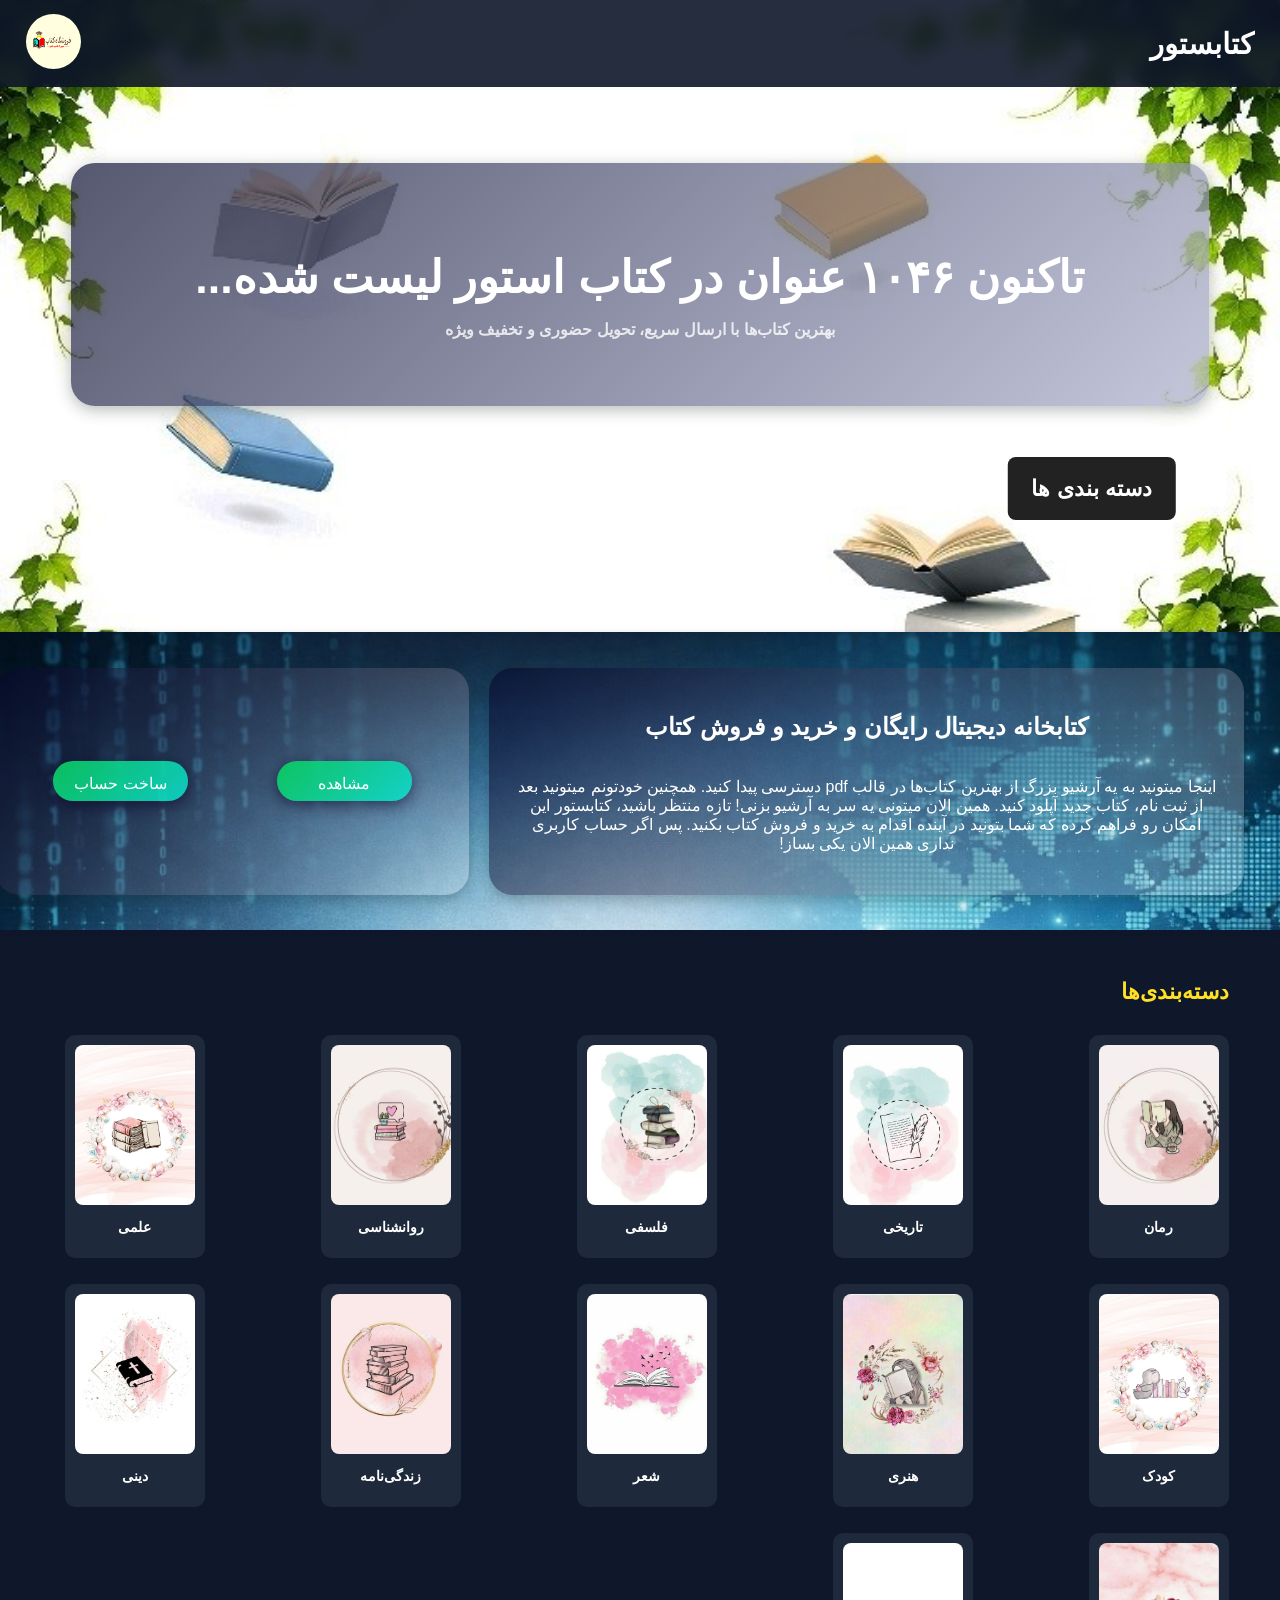
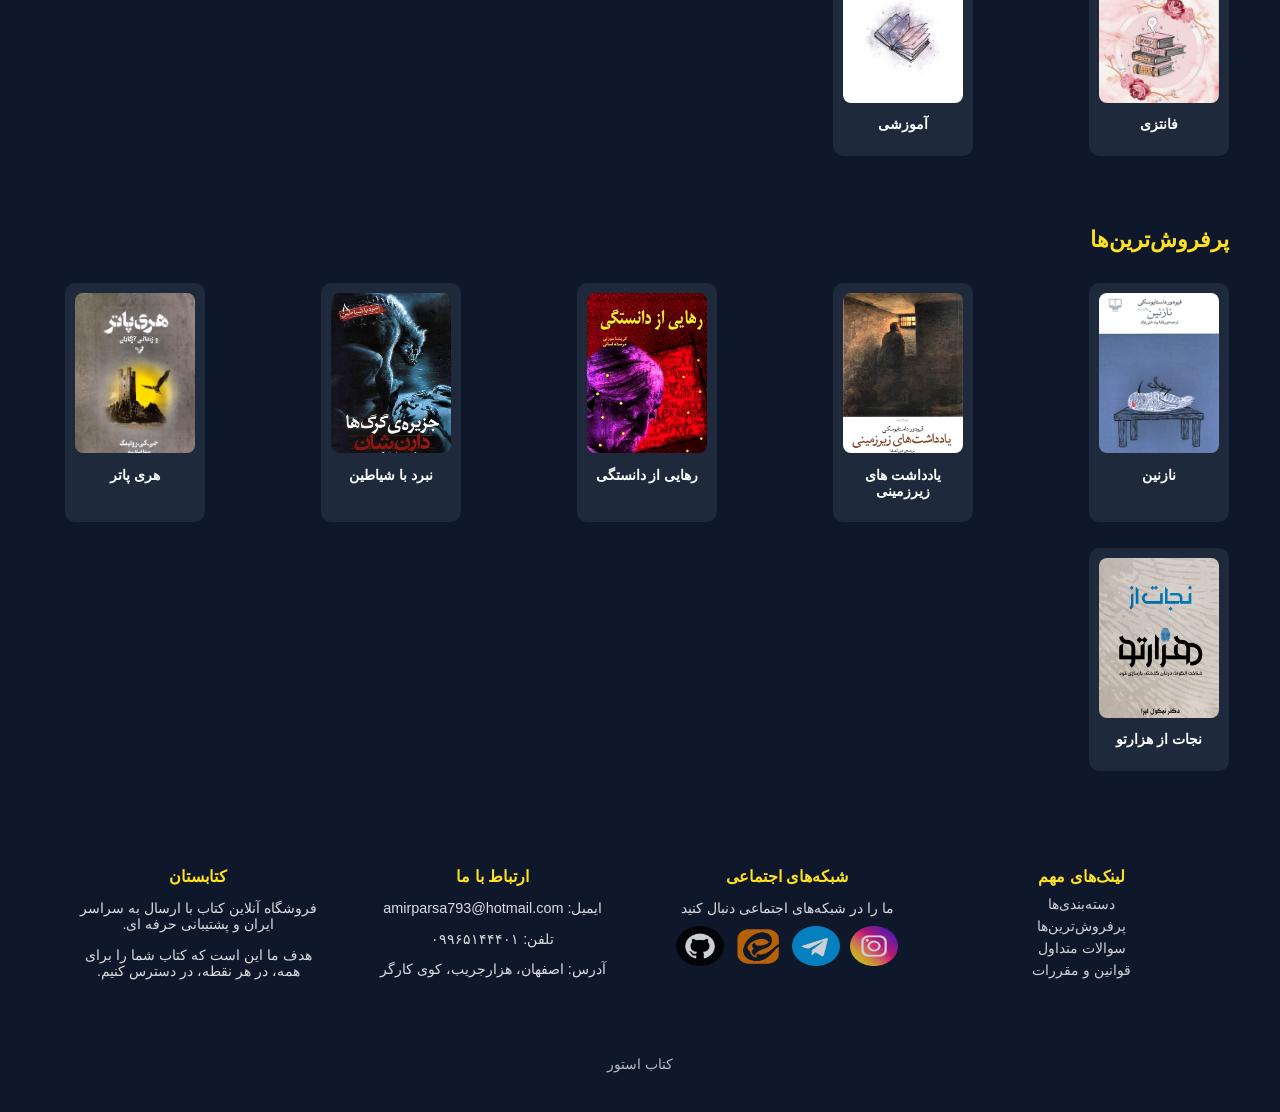
==== commit 68da20f0: "buttonlink" ====
--- a/index.html
+++ b/index.html
@@ -20,11 +20,11 @@
           
           <div class="dropdown-menu" id="dropdownMenu">
             <div class="menu-top">
-              <a href="#">خانه</a>
-              <a href="#">دسته‌بندی‌ها</a>
+              <a href="./index.html">خانه</a>
+              <a href="./content/fehrest.html">دسته‌بندی‌ها</a>
               <a href="#">پرفروش‌ها</a>
               <a href="#">تماس با ما</a>
-              <a href="#">حساب کاربری</a>
+              <a href="./content/login.html">حساب کاربری</a>
             </div>
             
             <button class="theme-toggle" id="toggle">
@@ -58,8 +58,8 @@
         </p>
       </div>
       <div class="butt">
-        <button>مشاهده</button>
-        <button>ساخت حساب</button>
+        <button><a href="./content/fehrest.html">مشاهده</a></button>
+        <button><a href="./content/login.html">ساخت حساب</a></button>
       </div>
     </div>
     
@@ -68,7 +68,7 @@
     <h2 class="section-title">دسته‌بندی‌ها</h2>
     <div class="swiper">
       <div class="swiper-wrapper">
-        <div class="swiper-slide"><div class="book-cover" id="j1"></div><p class="book-title">رمان</p></div>
+        <div class="swiper-slide"><div class="book-cover" id="j1"></div><p class="book-title"><a href="./content/fehrest.html">رمان</a></p></div>
         <div class="swiper-slide"><div class="book-cover" id="j2"></div><p class="book-title">تاریخی</p></div>
         <div class="swiper-slide"><div class="book-cover" id="j3"></div><p class="book-title">فلسفی</p></div>
         <div class="swiper-slide"><div class="book-cover" id="j4"></div><p class="book-title">روانشناسی</p></div>
@@ -87,7 +87,7 @@
     <h2 class="section-title">پرفروش‌ترین‌ها</h2>
     <div class="swiper">
       <div class="swiper-wrapper">
-        <div class="swiper-slide"><div class="book-cover" id="j13"></div><p class="book-title">نازنین</p></div>
+        <div class="swiper-slide"><div class="book-cover" id="j13"></div><p class="book-title"><a href="./content/fehrest.html">نازنین</a></p></div>
         <div class="swiper-slide"><div class="book-cover" id="j14"></div><p class="book-title">یادداشت های زیرزمینی</p></div>
         <div class="swiper-slide"><div class="book-cover" id="j15"></div><p class="book-title">رهایی از دانستگی</p></div>
         <div class="swiper-slide"><div class="book-cover" id="j16"></div><p class="book-title">نبرد با شیاطین</p></div>
@@ -100,10 +100,10 @@
     <footer>
       <div class="footer-section">
         <h3>لینک‌های مهم</h3>
-        <a href="#categories">دسته‌بندی‌ها</a>
-        <a href="#best">پرفروش‌ترین‌ها</a>
-        <a href="#">سوالات متداول</a>
-        <a href="#">قوانین و مقررات</a>
+        <a href="./content/fehrest.html">دسته‌بندی‌ها</a>
+        <a href="./content/login.html">پرفروش‌ترین‌ها</a>
+        <a href="./content/login.html">سوالات متداول</a>
+        <a href="./content/signup.html">قوانین و مقررات</a>
       </div>
       
       <div class="footer-section">
@@ -126,8 +126,8 @@
       
       <div class="footer-section">
         <h3>کتابستان</h3>
-        <p>فروشگاه آنلاین کتاب با ارسال به سراسر ایران و پشتیبانی دوستانه.</p>
-        <p>هدف ما این است که کتاب را برای همه، در هر نقطه، در دسترس کنیم.</p>
+        <p>فروشگاه آنلاین کتاب با ارسال به سراسر ایران و پشتیبانی حرفه ای.</p>
+        <p>هدف ما این است که کتاب شما را برای همه، در هر نقطه، در دسترس کنیم.</p>
       </div>
       
       <div class="footer-bottom">
--- a/content/index.css
+++ b/content/index.css
@@ -17,7 +17,13 @@
   transition: background 0.3s, color 0.3s;
 }
 
-/* Header */
+a {
+  text-decoration: none;
+  color: #fff;
+  text-align: center;
+}
+
+
 header {
   position: fixed;
   top: 0; right: 0; left: 0;
@@ -29,7 +35,7 @@
   z-index: 1000;
 }
 
-/* کتابستان سمت راست */
+
 .header-right {
   justify-self: start;
   display: flex;
@@ -42,14 +48,14 @@
   color: var(--text);
 }
 
-/* لوگو سمت چپ */
+
 .header-left {
   justify-self: end;
   display: flex;
   align-items: center;
 }
 
-/* لوگو */
+
 .logo-img {
   width: 55px;
   height: 55px;
@@ -62,7 +68,7 @@
   transform: scale(1.05);
 }
 
-/* منوی کشویی */
+
 .logo-dropdown {
   position: relative;
 }
@@ -86,8 +92,9 @@
 }
 
 
-/* لینک‌های داخل منو */
+
 .menu-top a {
+  text-align: center;
   color: var(--text);
   text-decoration: none;
   font-size: 0.9rem;
@@ -100,7 +107,7 @@
   color: var(--accent);
 }
 
-/* دکمه دارک مود داخل منو */
+
 .dark-toggle {
   margin-top: 10px;
   background: var(--accent);
@@ -115,25 +122,13 @@
   gap: 6px;
 }
 
-/* دارک مود */
-body.light {
-  --bg: #f5f5f5;
-  --text: #222;
-  --card: #fff;
-}
-
-body.light header {
-  background: rgba(255,255,255,0.9);
-}
-
 /* Hero */
 .hero {
   height: 40vw;
   text-align:right;
   align-content: center;
   padding: 60px 20px;
-  /* background: linear-gradient(to bottom, #1e293b, #0f172a); */
-  background-image: url("../media/landlight3.jpg");
+  background-image: url("../media/light3.jpg");
   background-size: cover;
   box-shadow: 0 4px 16px rgba(8, 24, 203, 0.3);
 }
@@ -191,7 +186,7 @@
   background-size: cover;
   background-repeat: no-repeat;
   padding: 2vw;
-  box-shadow: 0 4px 16px rgba(8, 24, 203, 0.3);
+  box-shadow: 0 2px 6px rgba(17, 21, 65, 0.211);
 }
 
 
@@ -232,14 +227,14 @@
   font-size: medium;
 }
 
-/* Section titles */
+
 .section-title {
   font-size: 1.4rem;
   margin: 30px 4vw 10px;
   color: var(--accent);
 }
 
-/* Swiper sliders */
+
 .swiper {
   width: 100%;
   padding: 20px 4vw 40px;
@@ -258,11 +253,11 @@
   border-radius: 10px;
   text-align: center;
   padding: 10px;
-  transition: transform 0.2s;
+  transition: transform 0.4s;
 }
 
 .swiper-slide:hover {
-  transform: translateY(-3px);
+  transform: translateY(-9px);
 }
 
 .book-cover {
@@ -352,7 +347,7 @@
   font-weight: 600;
 }
 
-/* Footer (Grid) */
+
 footer {
   background: #0f172a;
   color: var(--text);
@@ -415,7 +410,6 @@
   opacity: 0.7;
 }
 
-/* Light Mode */
 body.light {
   --bg: #f5f5f5;
   --text: #222;
@@ -448,6 +442,9 @@
   
   .dropdown-menu{
     position: fixed;
+    width: 180px;
+    right: 0;
+    justify-self: left;
   }
   
   
@@ -460,19 +457,13 @@
     height: 45px;
   }
   
-  .dropdown-menu {
-    width: 180px;
-    right: 0;
-    justify-self: left;
-  }
-  
   .hero {
-    padding: 60px 24px;
-    height: 70vw;
+    padding: 64px 24px;
+    height: 80vw;
   }
   
   .scrl-butt {
-    margin-left: 30%;
+    margin-left: 43%;
   }
   
   
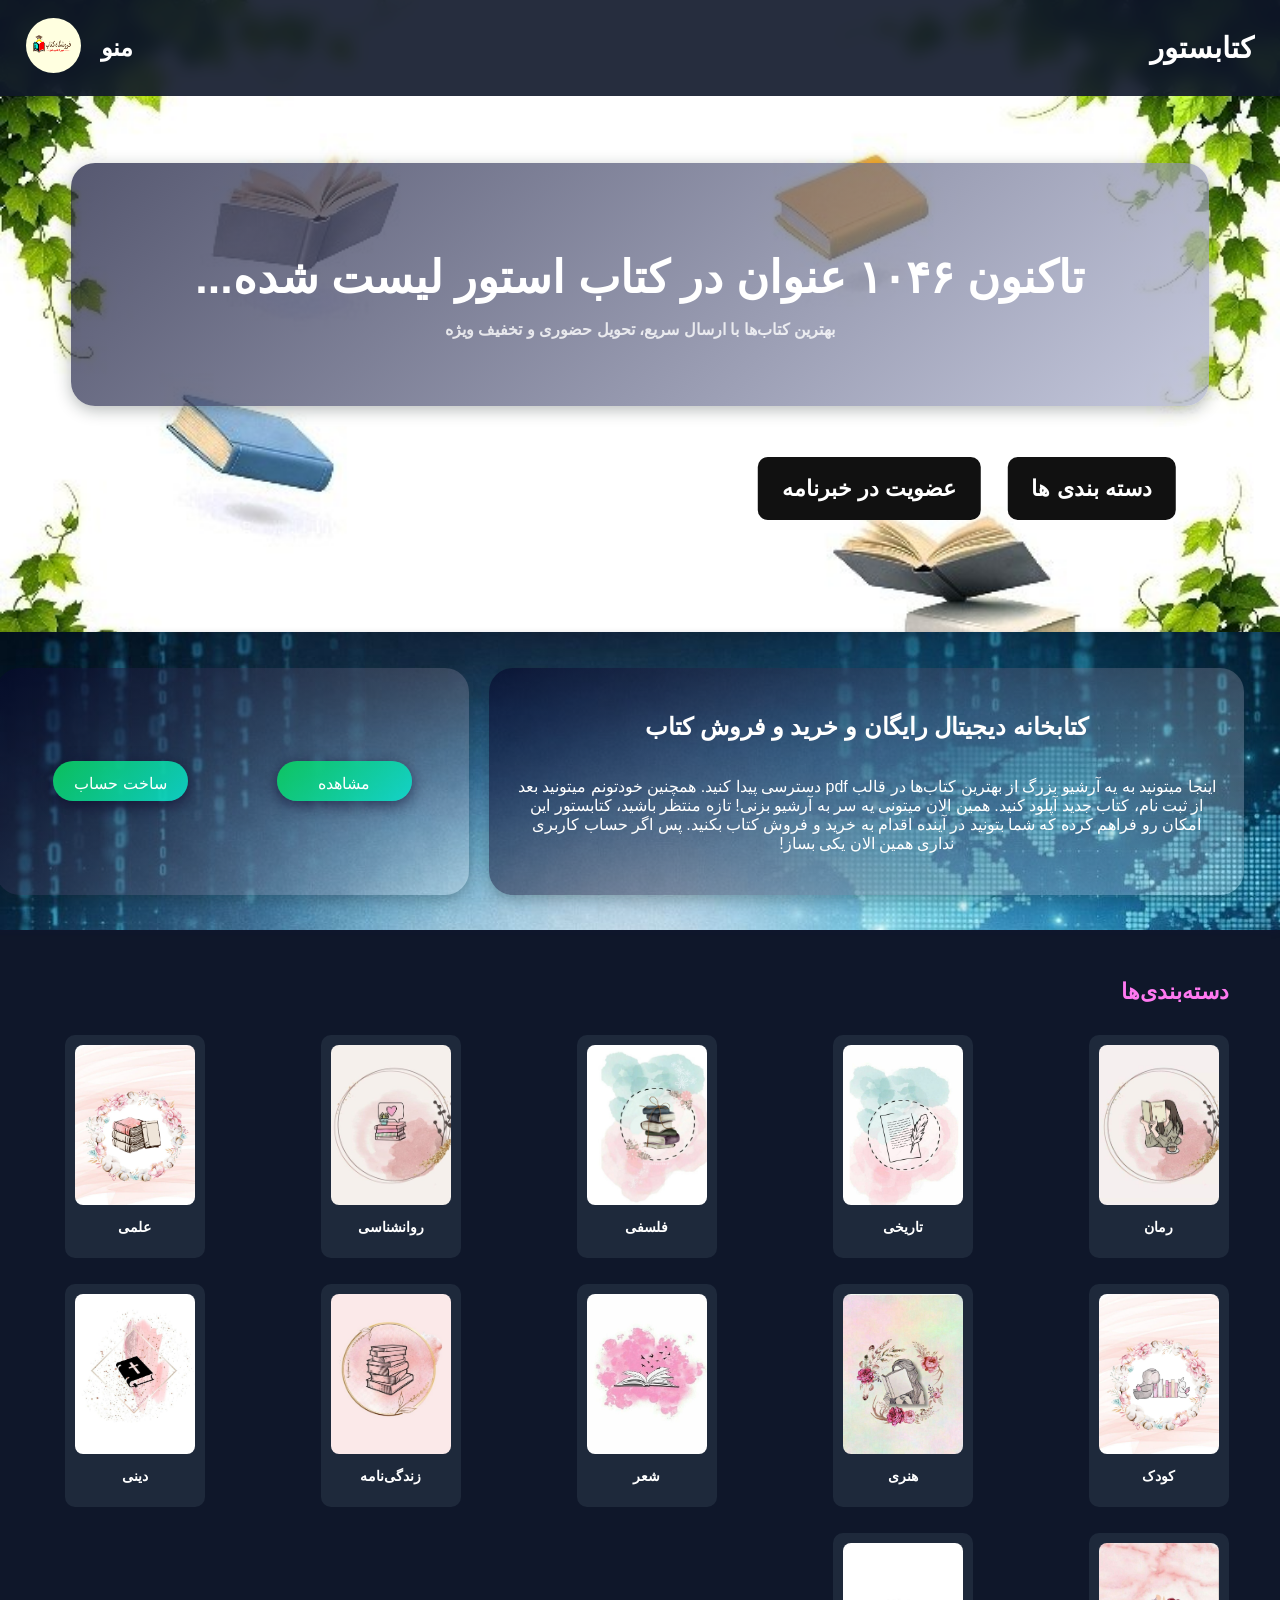
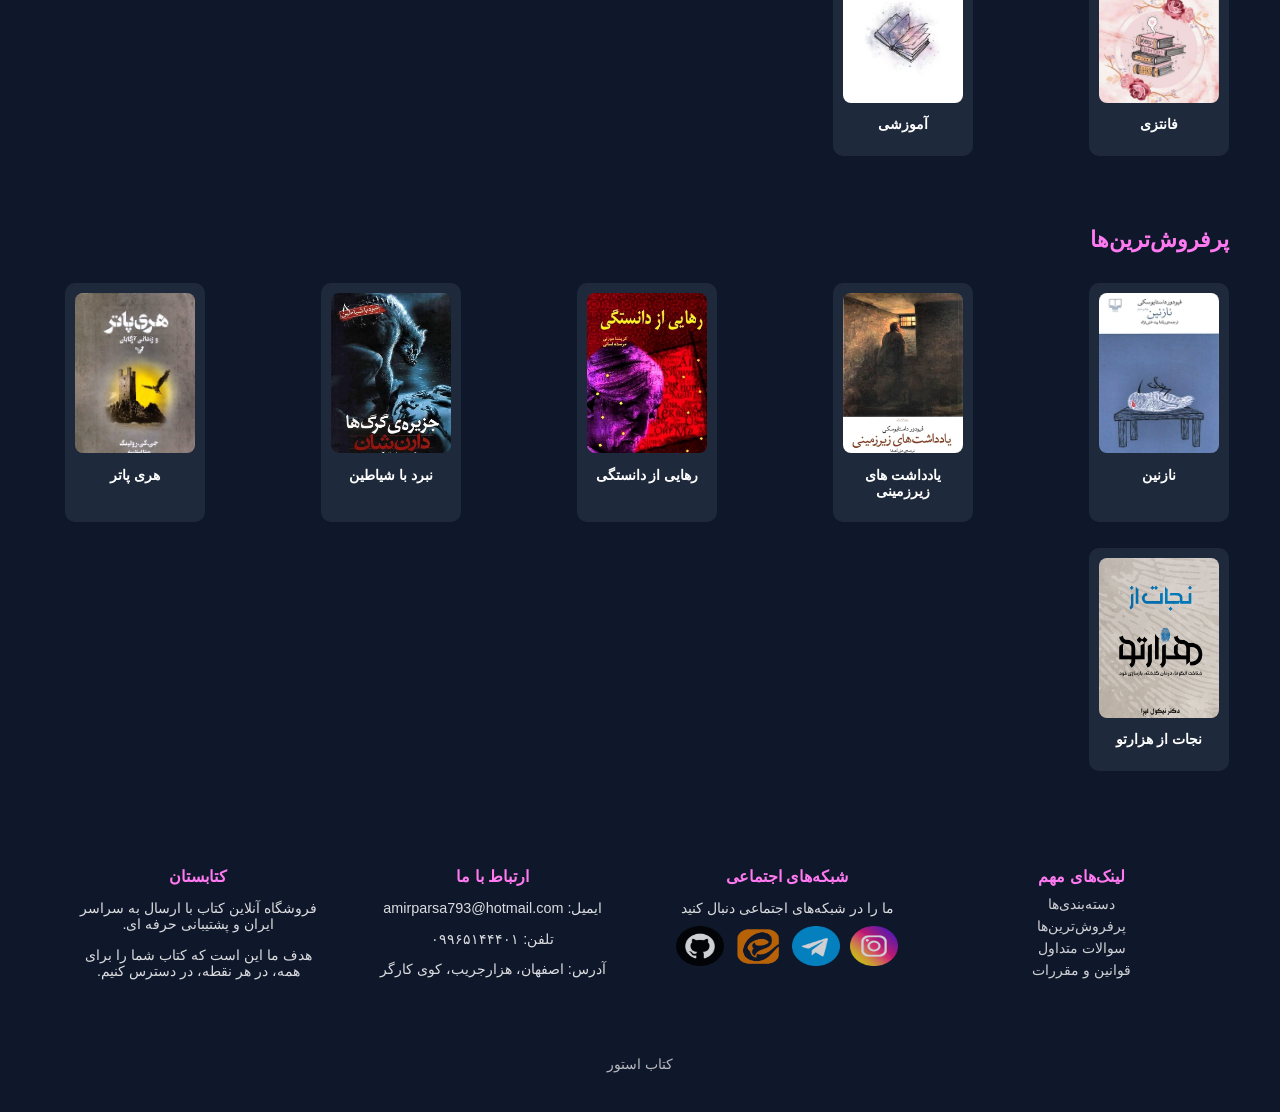
==== commit 462e4536: "up7" ====
--- a/index.html
+++ b/index.html
@@ -15,18 +15,19 @@
       </div>
       
       <div class="header-left">
+        <h2>منو</h2>
         <div class="logo-dropdown" id="logoDropdown">
           <img src="./media/icon/iicon2.png" class="logo-img" alt="لوگو">
           
           <div class="dropdown-menu" id="dropdownMenu">
             <div class="menu-top">
+              <a href="./index.html">روی دایره منو کلیک کنید</a>
               <a href="./index.html">خانه</a>
               <a href="./content/fehrest.html">دسته‌بندی‌ها</a>
-              <a href="#">پرفروش‌ها</a>
-              <a href="#">تماس با ما</a>
+              <a href="./content/Subscribe.html">پرفروش‌ها</a>
+              <a href="./content/aboutus.html">تماس با ما</a>
               <a href="./content/login.html">حساب کاربری</a>
             </div>
-            
             <button class="theme-toggle" id="toggle">
               <span id="mode-icon">🌙</span>
               تغییر حالت
@@ -42,11 +43,12 @@
         <b><p>بهترین کتاب‌ها با ارسال سریع، تحویل حضوری و تخفیف ویژه</p></b>
       </div>
       <div class="scrl-butt">
-        <button class="scroll-down" id="scrollBtn"><b>دسته بندی ها</b></button>
+        <a class="scroll-down" id="scrollBtn"><b>دسته بندی ها</b></a>
+        <a class="scroll-down" href="./content/Subscribe.html"><b>عضویت در خبرنامه</b></a>
       </div>
     </section>
-    
-    
+
+
     <div class="transection">
       <div class="box">
         <h2>کتابخانه دیجیتال رایگان و خرید و فروش کتاب</h2>
@@ -59,7 +61,7 @@
       </div>
       <div class="butt">
         <button><a href="./content/fehrest.html">مشاهده</a></button>
-        <button><a href="./content/login.html">ساخت حساب</a></button>
+        <button><a href="./content/login.html">ساخت حساب</a ></button>
       </div>
     </div>
     
@@ -110,10 +112,10 @@
         <h3>شبکه‌های اجتماعی</h3>
         <p>ما را در شبکه‌های اجتماعی دنبال کنید</p>
         <div class="social-icons">
-          <a href="#" title="اینستاگرام"><img class="ico" src="./media/icon/instagram.png" alt=""></a>
-          <a href="#" title="تلگرام"><img class="ico" src="./media/icon/telegram.png" alt=""></a>
-          <a href="#" title="ایتا"><img class="ico" src="./media/icon/eata.png" alt=""></a>
-          <a href="#" title="گیت هاب"><img class="ico" src="./media/icon/github.png" alt=""></a>
+          <a href="https://t.me/myDumbCat" title="اینستاگرام"><img class="ico" src="./media/icon/instagram.png" alt=""></a>
+          <a href="https://t.me/myDumbCat" title="تلگرام"><img class="ico" src="./media/icon/telegram.png" alt=""></a>
+          <a href="https://eata.ir" title="ایتا"><img class="ico" src="./media/icon/eata.png" alt=""></a>
+          <a href="https://github.com" title="گیت هاب"><img class="ico" src="./media/icon/github.png" alt=""></a>
         </div>
       </div>
       
--- a/content/index.css
+++ b/content/index.css
@@ -1,8 +1,11 @@
 :root {
   --bg: #0f172a;
   --text: rgb(255, 255, 255);
-  --accent: #fee125;
+  /* --accent: #fee125; */
   --card: #1e293b;
+  --muted: #DBDBDB;
+  --accent: #FF79F1; /* pink button */
+  --radius: 8px;
 }
 html, body {
   width: 100%;
@@ -53,6 +56,7 @@
   justify-self: end;
   display: flex;
   align-items: center;
+  gap: 20px;
 }
 
 
@@ -91,8 +95,6 @@
   display: flex;
 }
 
-
-
 .menu-top a {
   text-align: center;
   color: var(--text);
@@ -128,7 +130,7 @@
   text-align:right;
   align-content: center;
   padding: 60px 20px;
-  background-image: url("../media/light3.jpg");
+  background-image: url("./light3.jpg");
   background-size: cover;
   box-shadow: 0 4px 16px rgba(8, 24, 203, 0.3);
 }
@@ -164,17 +166,63 @@
 .scroll-down {
   transform: translateX(-50%);
   padding: 18px 24px;
-  background: #222;
   color: #fff;
   border: none;
   border-radius: 8px;
   cursor: pointer;
   font-size: 1.4rem;
-  transition: 0.3s;
 }
 
 .scroll-down:hover {
   background: #444;
+}
+
+
+.scroll-down:before {
+  content: '';
+  background: linear-gradient(45deg, #ff0000, #ff7300, #fffb00, #48ff00, #00ffd5, #002bff, #7a00ff, #ff00c8, #ff0000);
+  position: absolute;
+  top: -2px;
+  left:-2px;
+  background-size: 400%;
+  z-index: -1;
+  filter: blur(5px);
+  width: calc(100% + 4px);
+  height: calc(100% + 4px);
+  animation: glowing 20s linear infinite;
+  opacity: 0;
+  transition: opacity .3s ease-in-out;
+  border-radius: 10px;
+}
+
+.scroll-down:active {
+  color: #000
+}
+
+.scroll-down:active:after {
+    background: transparent;
+}
+
+.scroll-down:hover:before {
+    opacity: 1;
+}
+
+.scroll-down:after {
+    z-index: -1;
+    content: '';
+    position: absolute;
+    width: 100%;
+    height: 100%;
+    background: #111;
+    left: 0;
+    top: 0;
+    border-radius: 10px;
+}
+
+@keyframes glowing {
+    0% { background-position: 0 0; }
+    50% { background-position: 400% 0; }
+    100% { background-position: 0 0; }
 }
 
 .transection {
@@ -458,6 +506,7 @@
   }
   
   .hero {
+    background-size: contain;
     padding: 64px 24px;
     height: 80vw;
   }
@@ -475,7 +524,7 @@
     display: grid;
     grid-template-rows: 6fr 2fr;
     justify-items: right;
-    height: 120vw;
+    height: 125vw;
   }
   
   .box {
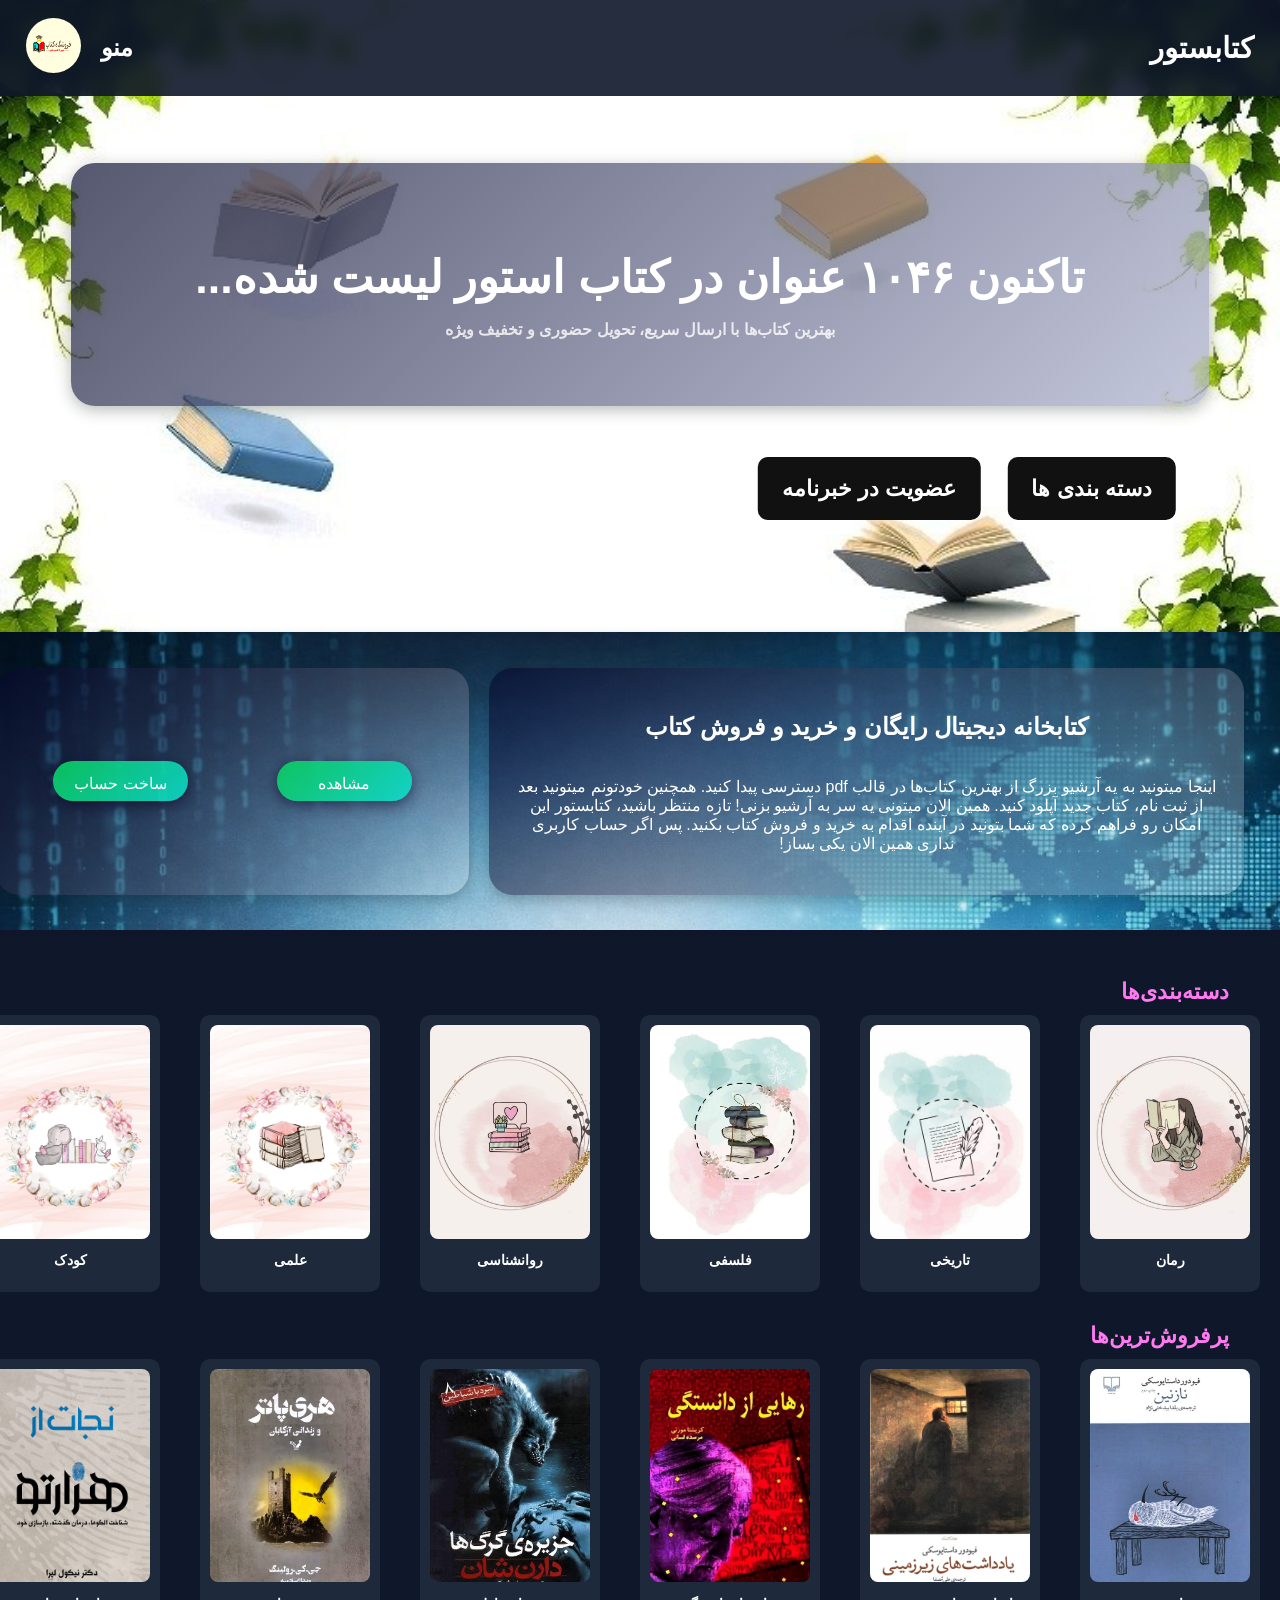
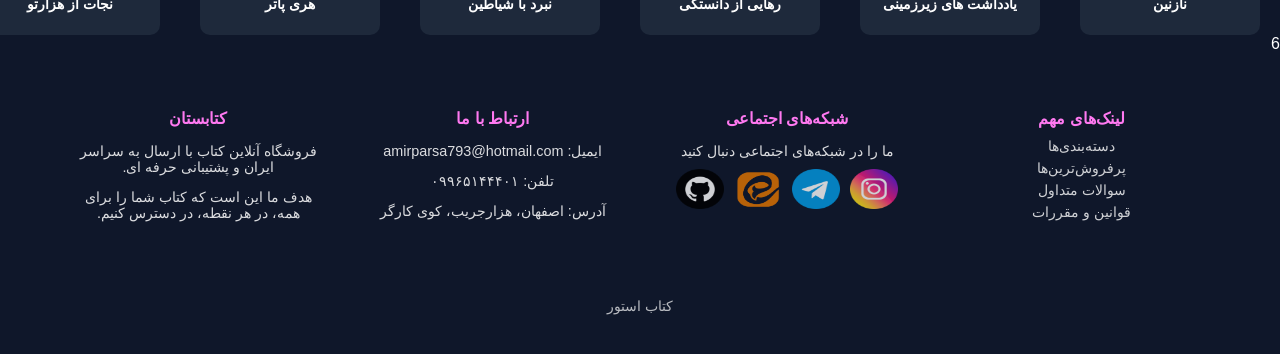
==== commit 63e8dc07: "Major" ====
--- a/index.html
+++ b/index.html
@@ -1,9 +1,15 @@
 <!DOCTYPE html>
 <html lang="fa" dir="rtl">
   <head>
-    <meta charset="UTF-8" />
-    <meta name="viewport" content="width=device-width, initial-scale=1" />
+    <meta charset="UTF-8">
+    <meta name="viewport" content="width=device-width, initial-scale=1">
+    <meta property="og:title" content="فروشگاه کتاب">
+    <meta property="og:description" content="Online BookStore">
+    <meta property="og:image" content="./content/light3.jpg>
+    <meta property="og:site_name" content="کتاب استور">
+    <meta name="twitter:card" content="./content/light3.jpg">
     <title>فروشگاه کتاب</title>
+
     <link rel="shortcut icon" href="./media/icon/favico.png" type="image/x-icon">
     <link rel="stylesheet" href="./content/index.css">
     
@@ -30,14 +36,13 @@
             </div>
             <button class="theme-toggle" id="toggle">
               <span id="mode-icon">🌙</span>
-              تغییر حالت
             </button>
           </div>
         </div>
       </div>
     </header>
     
-    <section class="hero">
+    <section class="hero" id="hero">
       <div class="hero-text">
         <h1>تاکنون ۱۰۴۶ عنوان در کتاب استور لیست شده...</h1>
         <b><p>بهترین کتاب‌ها با ارسال سریع، تحویل حضوری و تخفیف ویژه</p></b>
@@ -68,7 +73,11 @@
 
     <br id="targetSection">
     <h2 class="section-title">دسته‌بندی‌ها</h2>
-    <div class="swiper">
+    <div class="swiper swiper-cat">
+      <!-- <div class="swiper-nav">
+        <button id="prevBtn">◀</button>
+        <button id="nextBtn">▶</button>
+      </div> -->
       <div class="swiper-wrapper">
         <div class="swiper-slide"><div class="book-cover" id="j1"></div><p class="book-title"><a href="./content/fehrest.html">رمان</a></p></div>
         <div class="swiper-slide"><div class="book-cover" id="j2"></div><p class="book-title">تاریخی</p></div>
@@ -87,7 +96,11 @@
     
     
     <h2 class="section-title">پرفروش‌ترین‌ها</h2>
-    <div class="swiper">
+    <div class="swiper swiper-best">
+      <!-- <div class="swiper-nav">
+        <button id="prevBtn">◀</button>
+        <button id="nextBtn">▶</button>
+      </div> -->
       <div class="swiper-wrapper">
         <div class="swiper-slide"><div class="book-cover" id="j13"></div><p class="book-title"><a href="./content/fehrest.html">نازنین</a></p></div>
         <div class="swiper-slide"><div class="book-cover" id="j14"></div><p class="book-title">یادداشت های زیرزمینی</p></div>
@@ -95,9 +108,13 @@
         <div class="swiper-slide"><div class="book-cover" id="j16"></div><p class="book-title">نبرد با شیاطین</p></div>
         <div class="swiper-slide"><div class="book-cover" id="j17"></div><p class="book-title">هری پاتر</p></div>
         <div class="swiper-slide"><div class="book-cover" id="j18"></div><p class="book-title">نجات از هزارتو</p></div>
+        <div class="swiper-slide"><div class="book-cover" id="j16"></div><p class="book-title">نبرد با شیاطین</p></div>
+        <div class="swiper-slide"><div class="book-cover" id="j17"></div><p class="book-title">هری پاتر</p></div>
+        <div class="swiper-slide"><div class="book-cover" id="j18"></div><p class="book-title">نجات از هزارتو</p></div>
+        <div class="swiper-slide"><div class="book-cover" id="j18"></div><p class="book-title">نجات از هزارتو</p></div>
       </div>
     </div>
-    
+    6
     
     <footer>
       <div class="footer-section">
@@ -137,7 +154,7 @@
       </div>
     </footer>
     
-    <script src="./content/inx.js"></script>
+    <script src="./content/index.js"></script>
   </body>
   </html>
   
--- a/content/index.css
+++ b/content/index.css
@@ -17,7 +17,7 @@
   background: var(--bg);
   color: var(--text);
   margin: 0;
-  transition: background 0.3s, color 0.3s;
+  transition: background 0.4s ease, color 0.8s;
 }
 
 a {
@@ -110,9 +110,8 @@
 }
 
 
-.dark-toggle {
+.theme-toggle {
   margin-top: 10px;
-  background: var(--accent);
   color: #000;
   border: none;
   border-radius: 999px;
@@ -134,6 +133,7 @@
   background-size: cover;
   box-shadow: 0 4px 16px rgba(8, 24, 203, 0.3);
 }
+
 
 .hero-text {
   background: linear-gradient(135deg, #05082cac, #acb1ceb5);
@@ -285,27 +285,46 @@
 
 .swiper {
   width: 100%;
-  padding: 20px 4vw 40px;
+  overflow: hidden;
+  position: relative;
+  padding: 0;
 }
 
 .swiper-wrapper {
-  display: grid;
-  grid-template-columns: repeat(auto-fill, minmax(240px, 1fr));
-  grid-template-rows: 1fr auto;
-  row-gap: 2vw;
+  display: flex;
+  gap: 20px;
+  overflow: hidden;
+  /* transition: transform 0.4s ease; */
 }
 
 .swiper-slide {
-  width: 120px !important;
+  flex: 0 0 160px;
+  margin-right: 20px;
   background: var(--card);
   border-radius: 10px;
   text-align: center;
   padding: 10px;
-  transition: transform 0.4s;
 }
 
 .swiper-slide:hover {
   transform: translateY(-9px);
+}
+
+.swiper-nav {
+  display: flex;
+  justify-content: center;
+  gap: 20px;
+  margin-top: -20px;
+}
+
+.swiper-nav button {
+  background: var(--accent);
+  color: white;
+  border: none;
+  padding: 8px 16px;
+  border-radius: 6px;
+  cursor: pointer;
+  font-size: 1rem;
 }
 
 .book-cover {
@@ -461,15 +480,16 @@
 body.light {
   --bg: #f5f5f5;
   --text: #222;
-  --card: #fff;
+  --card: #bbc2d6df;
+  transition: background 0.4s ease, color 0.8s;
 }
 
 body.light header {
-  background: #fff;
+  background: #a29ec1d6;
 }
 
 body.light footer {
-  background: #fff;
+  background: #959fb8d9;
   color: #222;
 }
 body.light .footer-section a {
@@ -509,12 +529,21 @@
     background-size: contain;
     padding: 64px 24px;
     height: 80vw;
+    margin-top: 30px;
   }
   
   .scrl-butt {
+    display: flex;
+    flex-direction: row;
+    gap: 5px;
+    width: 100%;
     margin-left: 43%;
   }
   
+  .scroll-down{
+    font-size: small;
+    width: 60%;
+  }
   
   .section-title{
     text-align: center;
@@ -552,13 +581,10 @@
     width: 96%;
     justify-self: center;
   }
+
   .swiper-wrapper {
-    grid-template-columns: 1fr 1fr;
-    justify-self: center;
-    gap: clamp(40px, 4vw, 120px)
-  }
-  
-  .swiper-slide {
-    width: 140px !important;
-  }
+    display: flex !important;
+    gap: 20px;
+  }
+  
 }
